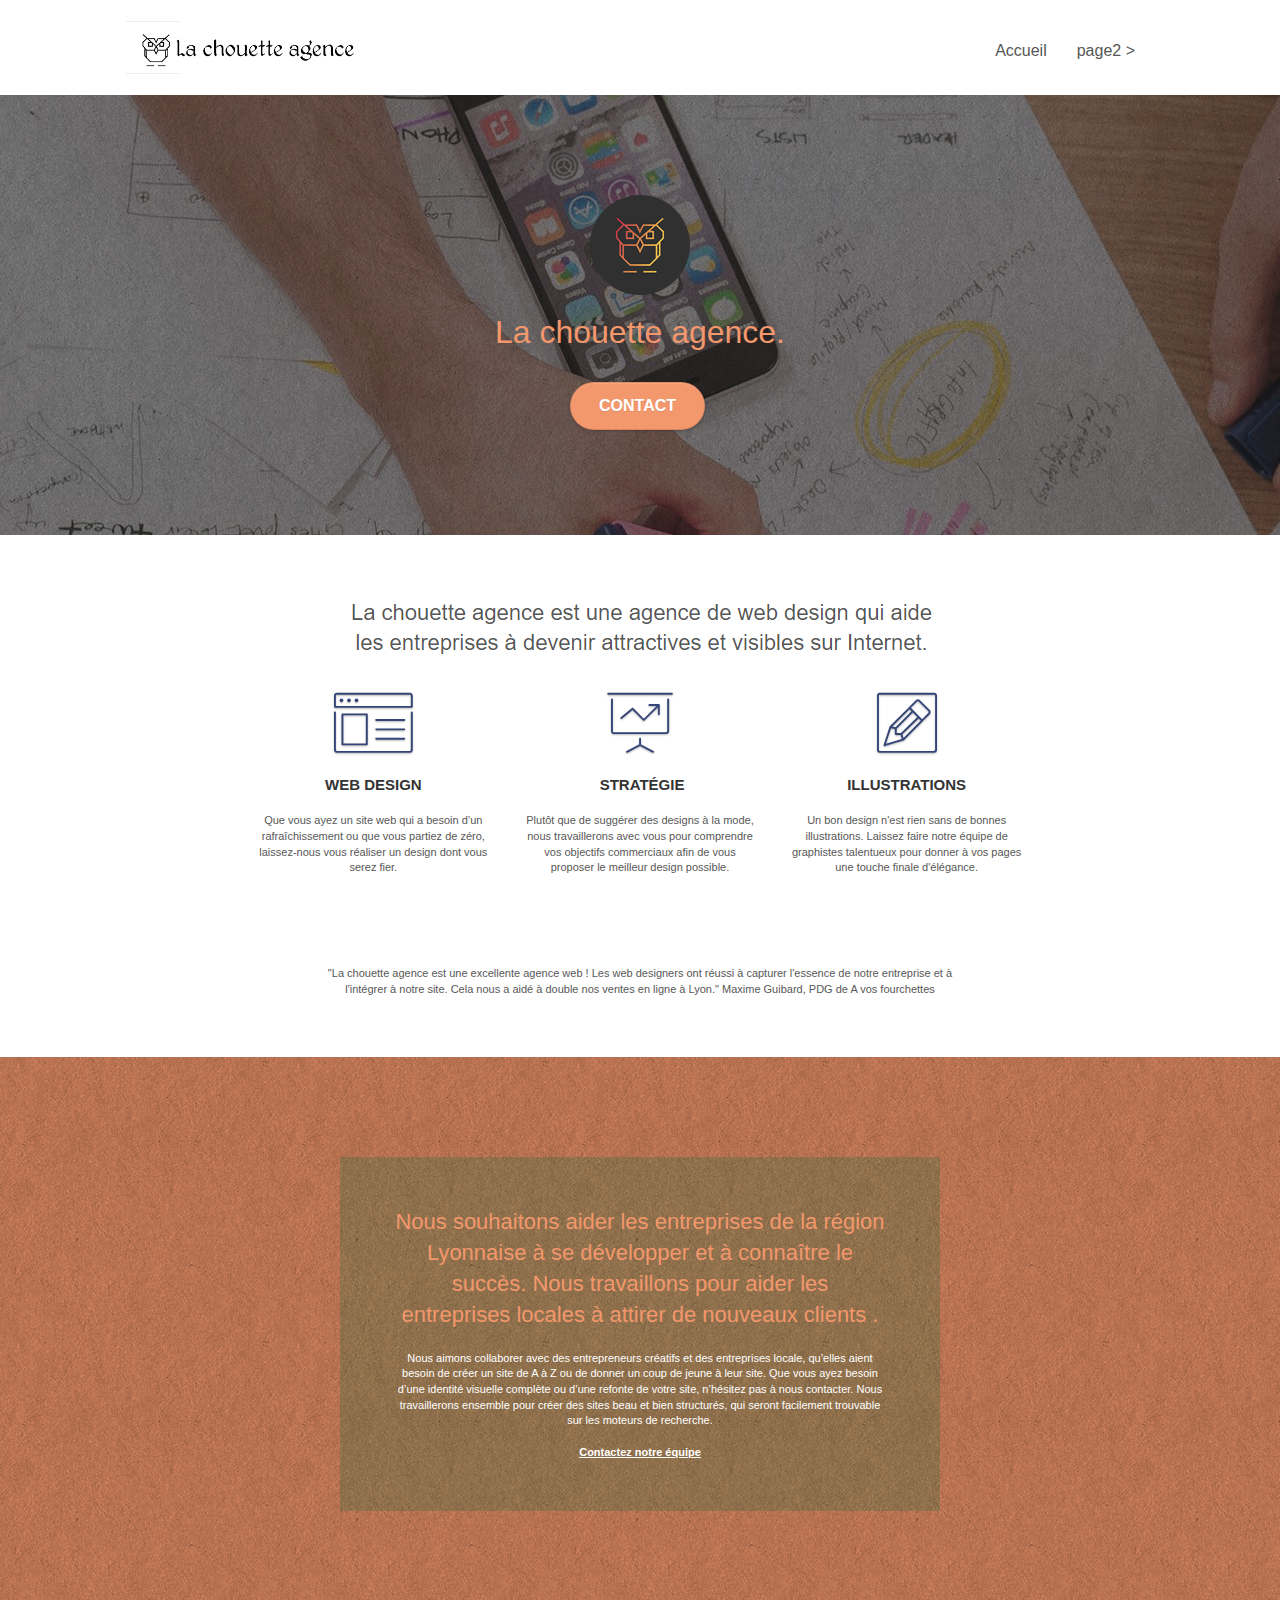
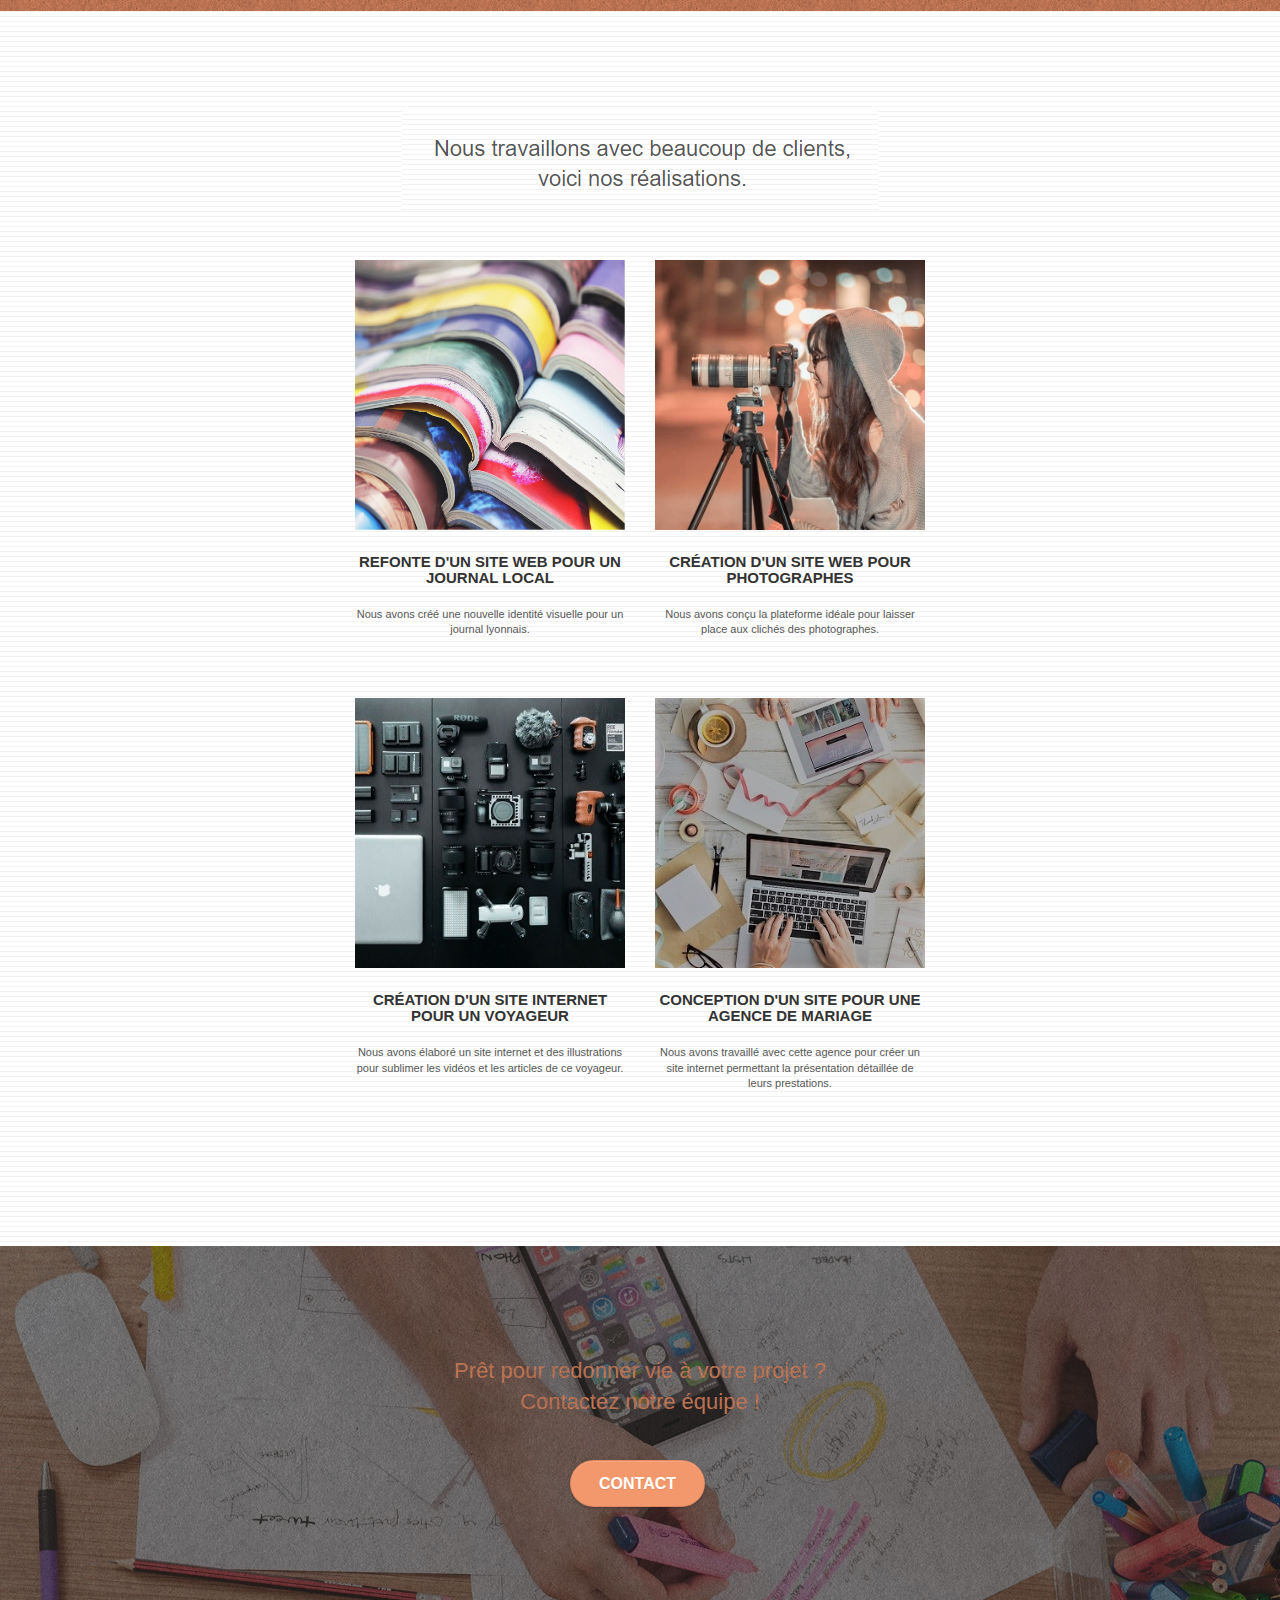
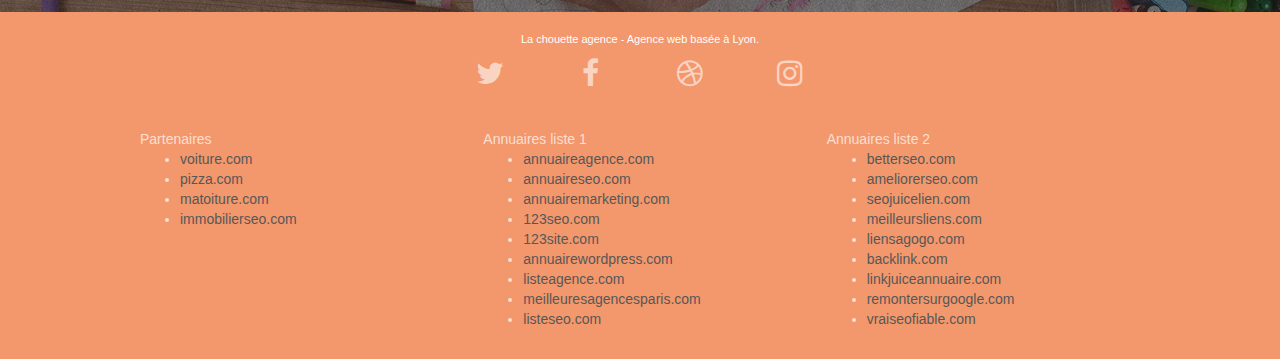
==== index.html @ af1b2f98 "remplacement image texte" ====
<!doctype html>
<html lang="fr">
<head>
    <meta charset="utf-8">
    <meta name="description" content="La chouette agence, agence web a Paris. Stratégie web, design de site web & illustrations.">
    <meta name="viewport" content="width=device-width, initial-scale=1.0, viewport-fit=cover">
    <link rel="shortcut icon" type="image/png" href="favicon.jpg">
    
	<link rel="stylesheet" type="text/css" href="./css/bootstrap.css">
	<link rel="stylesheet" type="text/css" href="style.css">
	<link rel="stylesheet" type="text/css" href="./css/font-awesome.css">
	<link rel="stylesheet" type="text/css" href="./css/et-line.css">
	
    
	<script src="./js/jquery-2.1.0.js"></script>
	<script src="./js/bootstrap.js"></script>
	<script src="./js/blocs.js"></script>
	<script src="./js/jquery.touchSwipe.js" defer></script>
	<script src="./js/gmaps.js"></script>

    <title>La chouette agence - Agence web design</title>

    
<!-- Analytics -->
 
<!-- Analytics END -->
    
</head>
<body>
<!-- Principal conteneur -->
<div class="page-container">
    
<!-- bloc-0 -->
<div class="bloc bgc-white l-bloc " id="bloc-0">
	<div class="container bloc-sm">

		<nav class="navbar row">
			<div class="navbar-header">
				<div class="keywords" style="color:#cccccc;font-size:1px;">Agence web à paris, stratégie web, web design, illustrations, design de site web, site web, web, internet, site internet, site</div>
				<a class="navbar-brand" href="index.html"><img src="img/la-chouette-agence.png" alt="paris web design logo agence web meilleure agence" height="40" /></a>
				<div class="keywords" style="color:#cccccc;font-size:1px;">Agence web à paris, stratégie web, web design, illustrations, design de site web, site web, web, internet, site internet, site</div>
				<button id="nav-toggle" type="button" class="ui-navbar-toggle navbar-toggle" data-toggle="collapse" data-target=".navbar-1">
					<span class="sr-only">Toggle navigation</span><span class="icon-bar"></span><span class="icon-bar"></span><span class="icon-bar"></span>
				</button>
			</div>
			<div class="collapse navbar-collapse navbar-1 special-dropdown-nav">
				<ul class="site-navigation nav navbar-nav">
					<li>
						<a href="index.html">Accueil</a>
					</li>
					<li>
					</li>
					<li>
						<a href="page2.html">page2 &gt;</a>
					</li>
				</ul>
			</div>
		</nav>
	</div>
</div>
<!-- bloc-0 END -->

<!-- bloc-1-presentation -->
<div class="bloc bgc-dark-slate-blue bg-banniere d-bloc bg-t-edge bloc-bg-texture texture-paper b-parallax" id="bloc-1-hero">
	<div class="container bloc-lg">
		<div class="row tight-width-whitespace">
			<div class="col-sm-12">
				<img src="img/logo.png" class="center-block image-resize-mode" width="100" alt="La chouette agence, agence web paris, création logo paris" />
				<h1 class="text-center hero-bloc-text tc-white ">
					La chouette agence.
				</h1>
				<div class="text-center">
					<a href="page2.html" class="btn btn-lg btn-clean btn-rd cta-hero btn-atomic-tangerine" id="cta-hero">Contact</a>
				</div>
			</div>
		</div>
	</div>
</div>
<!-- bloc-1-presentation END -->

<!-- bloc-2-services -->
<div class="bloc bgc-white l-bloc" id="bloc-2-services">
	<div class="container bloc-md">
		<div class="row">
			<div class="col-sm-12 text-center">
				<img alt="agence web, agence web paris, web design paris, stratégie web" src="img/title.png" />
			</div>
		</div>
		<div class="row voffset-lg med-width-whitespace">
			<div class="col-sm-4">
				<div class="text-center">
					<span class="et-icon-browser sm-shadow icon-dark-slate-blue icons icon-lg"></span>
				</div>
				<h3 class="mg-md text-center">
					Web design
				</h3>
				<p class="text-center ">
					Que vous ayez un site web qui a besoin d&rsquo;un rafraîchissement ou que vous partiez de zéro, laissez-nous vous réaliser un design dont vous serez fier.
				</p>
			</div>
			<div class="col-sm-4">
				<div class="text-center">
					<span class="et-icon-presentation sm-shadow icon-dark-slate-blue icons icon-lg"></span>
				</div>
				<h3 class="mg-md text-center">
					&nbsp;Stratégie
				</h3>
				<p class="text-center ">
					Plutôt que de suggérer des designs à la mode, nous travaillerons avec vous pour comprendre vos objectifs commerciaux afin de vous proposer le meilleur design possible.<br>
				</p>
			</div>
			<div class="col-sm-4">
				<div class="text-center">
					<span class="et-icon-edit sm-shadow icon-dark-slate-blue icons icon-lg"></span>
				</div>
				<h3 class="mg-md text-center">
					Illustrations
				</h3>
				<p class="text-center ">
					Un bon design n'est rien sans de bonnes illustrations. Laissez faire notre équipe de graphistes talentueux pour donner à vos pages une touche finale d'élégance.
				</p>
			</div>
		</div>
		<div class="row voffset-lg voffset">
			<div class="col-xs-12 col-md-8 col-md-offset-2 text-center">
				<p>
					"La chouette agence est une excellente agence web ! Les
					web designers ont réussi à capturer l'essence de notre 
					entreprise et à l'intégrer à notre site. Cela nous a aidé à 
					double nos ventes en ligne à Lyon."
					Maxime Guibard, PDG de A vos fourchettes
				</p>
			</div>
		</div>
	</div>
</div>
<!-- bloc-2-services END -->

<!-- bloc-3-what-i-do -->
<div class="bloc tc-white bgc-atomic-tangerine bg-presentation d-bloc bloc-bg-texture texture-paper b-parallax" id="bloc-3-what-i-do">
	<div class="container bloc-lg">
		<div class="row tight-width-whitespace black-background">
			<div class="col-sm-12">
				<h2 class="mg-md text-center tc-white">
					Nous souhaitons aider les entreprises de la région Lyonnaise à se développer et à connaître le succès. Nous travaillons pour aider les entreprises locales à attirer de nouveaux clients .<br>
				</h2>
				<p class="text-center white">
					Nous aimons collaborer avec des entrepreneurs créatifs et des entreprises locale, qu’elles aient besoin de créer un site de A à Z ou de donner un coup de jeune à leur site. Que vous ayez besoin d’une identité visuelle complète ou d’une refonte de votre site, n’hésitez pas à nous contacter. Nous travaillerons ensemble pour créer des sites beau et bien structurés, qui seront facilement trouvable sur les moteurs de recherche. <br><br><a class="ltc-white bold-link" href="page2.html">Contactez notre équipe</a><br>
				</p>
			</div>
		</div>
	</div>
</div>
<!-- bloc-3-what-i-do END -->

<!-- bloc-4-portfolio -->
<div class="bloc bgc-white bg-lines-h2-bg bg-repeat l-bloc" id="bloc-4-portfolio">
	<div class="container bloc-lg">
		<div class="row">
			<div class="col-sm-12 text-center">
				<img alt="agence web, agence web paris, web design paris, stratégie web" src="img/title2.png" />
			</div>
		</div>
		<div class="row tight-width-whitespace portfolio-row">
			<div class="col-sm-6">
				<a href="#" data-lightbox="img/1.jpg" data-gallery-id="gallery-1" data-caption="Refonte d'un site web pour un journal local" data-frame="snapshot-lb"><img src="img/1.jpg" alt="paris web design logo agence web meilleure agence et refonte site web journal" class="img-responsive portfolio-thumb" /></a>
				<h3 class="mg-md text-center">
					Refonte d'un site web pour un journal local
				</h3>
				<p class="text-center">
					Nous avons créé une nouvelle identité visuelle pour un journal lyonnais.
				</p>
			</div>
			<div class="col-sm-6">
				<a href="#" data-lightbox="img/2.jpg" data-gallery-id="gallery-1" data-caption="Création d'un site web pour photographes" data-frame="snapshot-lb"><img src="img/2.jpg" class="img-responsive portfolio-thumb" alt="paris web design logo agence web meilleure agence, Création d'un site web pour photographes" /></a>
				<h3 class="mg-md text-center">
					Création d'un site web pour photographes
				</h3>
				<p class="text-center">
					Nous avons conçu la plateforme idéale pour laisser place aux clichés des photographes.
				</p>
			</div>
		</div>
		<div class="row tight-width-whitespace portfolio-row">
			<div class="col-sm-6">
				<a href="#" data-lightbox="img/3.jpg" data-gallery-id="gallery-1" data-caption="Création d'un site internet pour un voyageur" data-frame="snapshot-lb"><img src="img/3.jpg" class="img-responsive portfolio-thumb" alt="paris web design logo agence web meilleure agence, Création d'un site web pour voyageur"/></a>
				<h3 class="mg-md text-center">
					Création d'un site internet pour un voyageur
				</h3>
				<p class="text-center">
					Nous avons élaboré un site internet et des illustrations pour sublimer les vidéos et les articles de ce voyageur.
				</p>
			</div>
			<div class="col-sm-6">
				<a href="#" data-lightbox="img/4.jpg" data-gallery-id="gallery-1" data-caption="Conception d'un site pour une agence de mariage" data-frame="snapshot-lb"><img src="img/4.jpg" class="img-responsive portfolio-thumb" alt="paris web design logo agence web meilleure agence, Création d'un site web pour agence de mariage" /></a>
				<h3 class="mg-md text-center">
					Conception d'un site pour une agence de mariage
				</h3>
				<p class="text-center">
					Nous avons travaillé avec cette agence pour créer un site internet permettant la présentation détaillée de leurs prestations.
				</p>
			</div>
		</div>
	</div>
</div>
<!-- bloc-4-portfolio END -->

<!-- bloc-5-cta -->
<div class="bloc bgc-dark-slate-blue bg-banniere d-bloc bloc-bg-texture texture-paper" id="bloc-5-cta">
	<div class="container bloc-lg">
		<div class="row">
			<h2 class="mg-md text-center tc-white">
				Prêt pour redonner vie à votre projet ?<br>Contactez notre équipe !
			</h2>
			<div class="col-sm-12 text-center">
				<a href="page2.html" class="btn btn-atomic-tangerine btn-clean btn-rd btn-lg cta-hero">Contact</a>
			</div>
		</div>
	</div>
</div>
<!-- bloc-5-cta END -->

<!-- Footer - bloc-8 -->
<div class="bloc bgc-atomic-tangerine d-bloc" id="bloc-8">
	<div class="container bloc-sm">
		<div class="row">
			<div class="col-sm-12">
				<p class="text-center white">
					La chouette agence - Agence web basée à Lyon.<br>
				</p>
				<div class="row row-no-gutters social">
					<div class="col-sm-3">
						<div class="text-center">
							<a class="social" href="index.html"><span class="fa fa-twitter icon-md"></span></a>
						</div>
					</div>
					<div class="col-sm-3">
						<div class="text-center">
							<a class="social" href="index.html"><span class="fa fa-facebook icon-md"></span></a>
						</div>
					</div>
					<div class="col-sm-3">
						<div class="text-center">
							<a class="social" href="index.html"><span class="fa fa-dribbble icon-md"></span></a>
						</div>
					</div>
					<div class="col-sm-3">
						<div class="text-center">
							<a class="social" href="index.html"><span class="fa fa-instagram icon-md"></span></a>
						</div>
					</div>
					<div class="keywords" style="color:#F3976C;">Agence web à paris, stratégie web, web design, illustrations, design de site web, site web, web, internet, site internet, site</div>
				</div>
				<div class="row">
					<div class="col-sm-4">
						Partenaires
							<ul>
								<li><a href="voiture.com">voiture.com</a></li>
								<li><a href="pizza.com">pizza.com</a></li>
								<li><a href="matoiture.com">matoiture.com</a></li>
								<li><a href="immobilierseo.com">immobilierseo.com</a></li>
							</ul>		
					</div>
					<div class="col-sm-4">
						Annuaires liste 1
						<ul>
							<li><a href="annuaireagence.com">annuaireagence.com</a></li>
							<li><a href="annuaireseo.com">annuaireseo.com</a></li>
							<li><a href="annuairemarketing.com">annuairemarketing.com</a></li>
							<li><a href="123seoture.com">123seo.com</a></li>
							<li><a href="123site.com">123site.com</a></li>
							<li><a href="annuairewordpress.com">annuairewordpress.com</a></li>
							<li><a href="listeagence.com">listeagence.com</a></li>
							<li><a href="meilleuresagencesparis.com">meilleuresagencesparis.com</a></li>
							<li><a href="listeseo.com">listeseo.com</a></li>
						</ul>
					</div>
					<div class="col-sm-4">
						Annuaires liste 2
						<ul>
							<li><a href="betterseo.com">betterseo.com</a></li>
							<li><a href="ameliorerseo.com">ameliorerseo.com</a></li>
							<li><a href="seojuicelien.com">seojuicelien.com</a></li>
							<li><a href="meilleursliens.com">meilleursliens.com</a></li>
							<li><a href="liensagogo.com">liensagogo.com</a></li>
							<li><a href="backlink.com">backlink.com</a></li>
							<li><a href="linkjuiceannuaire.com">linkjuiceannuaire.com</a></li>
							<li><a href="remontersurgoogle.com">remontersurgoogle.com</a></li>
							<li><a href="vraiseofiable.com">vraiseofiable.com</a></li>
						</ul>
					</div>
				</div>
			</div>
		</div>
	</div>
</div>
<!-- Footer - bloc-8 END -->

</div>
<!-- Principal conteneur END -->
    

</body>
</html>
---- style.css ----
body {
    margin: 0;
    padding: 0;
    background: #FFF;
    overflow-x: hidden;
    -webkit-font-smoothing: antialiased;
    -moz-osx-font-smoothing: grayscale;
}

a,
button {
    transition: all .3s ease-in-out;
    outline: none!important;
}

a:hover {
    text-decoration: none;
    cursor: pointer;
}

#page-loading-blocs-notifaction {
    position: fixed;
    top: 0;
    bottom: 0;
    width: 100%;
    z-index: 100000;
    background: #FFFFFF url("img/pageload-spinner.gif") no-repeat center center;
}

.bloc {
    width: 100%;
    clear: both;
    background: 50% 50% no-repeat;
    padding: 0 50px;
    -webkit-background-size: cover;
    -moz-background-size: cover;
    -o-background-size: cover;
    background-size: cover;
    position: relative;
}

.bloc .container {
    padding-left: 0;
    padding-right: 0;
}

.bloc-lg {
    padding: 100px 50px;
}

.bloc-md {
    padding: 50px;
}

.bloc-sm {
    padding: 20px 50px;
}

.bg-center,
.bg-l-edge,
.bg-r-edge,
.bg-t-edge,
.bg-b-edge,
.bg-tl-edge,
.bg-bl-edge,
.bg-tr-edge,
.bg-br-edge,
.bg-repeat {
    -webkit-background-size: auto!important;
    -moz-background-size: auto!important;
    -o-background-size: auto!important;
    background-size: auto!important;
}

.bg-repeat {
    background: repeat;
}

.bg-t-edge {
    background: top no-repeat;
}

.bloc-bg-texture::before {
    content: "";
    background-size: 2px 2px;
    position: absolute;
    top: 0;
    bottom: 0;
    left: 0;
    right: 0;
}

.texture-paper::before {
    background: url("img/texture-paper.png");
    background-size: 280px 280px;
}

.b-parallax {
    background-attachment: fixed;
}

.d-bloc {
    color: rgba(255, 255, 255, .7);
}

.d-bloc button:hover {
    color: rgba(255, 255, 255, .9);
}

.d-bloc .icon-round,
.d-bloc .icon-square,
.d-bloc .icon-rounded,
.d-bloc .icon-semi-rounded-a,
.d-bloc .icon-semi-rounded-b {
    border-color: rgba(255, 255, 255, .9);
}

.d-bloc .divider-h span {
    border-color: rgba(255, 255, 255, .2);
}

.d-bloc .a-btn,
.d-bloc .navbar a,
.d-bloc .navbar-brand,
.d-bloc a .icon-sm,
.d-bloc a .icon-md,
.d-bloc a .icon-lg,
.d-bloc a .icon-xl,
.d-bloc h1 a,
.d-bloc h2 a,
.d-bloc h3 a,
.d-bloc h4 a,
.d-bloc h5 a,
.d-bloc h6 a,
.d-bloc p a {
    color: rgba(255, 255, 255, .6);
}

.d-bloc .a-btn:hover,
.d-bloc .navbar a:hover,
.d-bloc .navbar-brand:hover,
.d-bloc a:hover .icon-sm,
.d-bloc a:hover .icon-md,
.d-bloc a:hover .icon-lg,
.d-bloc a:hover .icon-xl,
.d-bloc h1 a:hover,
.d-bloc h2 a:hover,
.d-bloc h3 a:hover,
.d-bloc h4 a:hover,
.d-bloc h5 a:hover,
.d-bloc h6 a:hover,
.d-bloc p a:hover {
    color: rgba(255, 255, 255, 1);
}

.d-bloc .navbar-toggle .icon-bar {
    background: rgba(255, 255, 255, 1);
}

.d-bloc .btn-wire,
.d-bloc .btn-wire:hover {
    color: rgba(255, 255, 255, 1);
    border-color: rgba(255, 255, 255, 1);
}

.d-bloc .panel {
    color: rgba(0, 0, 0, .5);
}

.d-bloc .panel button:hover {
    color: rgba(0, 0, 0, .7);
}

.d-bloc .panel icon {
    border-color: rgba(0, 0, 0, .7);
}

.d-bloc .panel .divider-h span {
    border-color: rgba(0, 0, 0, .1);
}

.d-bloc .panel .a-btn {
    color: rgba(0, 0, 0, .6);
}

.d-bloc .panel .a-btn:hover {
    color: rgba(0, 0, 0, 1);
}

.d-bloc .panel .btn-wire,
.d-bloc .panel .btn-wire:hover {
    color: rgba(0, 0, 0, .7);
    border-color: rgba(0, 0, 0, .3);
}

.d-bloc .panel,
.l-bloc {
    color: rgba(0, 0, 0, .5);
}

.d-bloc .panel button:hover,
.l-bloc button:hover {
    color: rgba(0, 0, 0, .7);
}

.l-bloc .icon-round,
.l-bloc .icon-square,
.l-bloc .icon-rounded,
.l-bloc .icon-semi-rounded-a,
.l-bloc .icon-semi-rounded-b {
    border-color: rgba(0, 0, 0, .7);
}

.d-bloc .panel .divider-h span,
.l-bloc .divider-h span {
    border-color: rgba(0, 0, 0, .1);
}

.d-bloc .panel .a-btn,
.l-bloc .a-btn,
.l-bloc .navbar a,
.l-bloc .navbar-brand,
.l-bloc a .icon-sm,
.l-bloc a .icon-md,
.l-bloc a .icon-lg,
.l-bloc a .icon-xl,
.l-bloc h1 a,
.l-bloc h2 a,
.l-bloc h3 a,
.l-bloc h4 a,
.l-bloc h5 a,
.l-bloc h6 a,
.l-bloc p a {
    color: rgba(0, 0, 0, .6);
}

.d-bloc .panel .a-btn:hover,
.l-bloc .a-btn:hover,
.l-bloc .navbar a:hover,
.l-bloc .navbar-brand:hover,
.l-bloc a:hover .icon-sm,
.l-bloc a:hover .icon-md,
.l-bloc a:hover .icon-lg,
.l-bloc a:hover .icon-xl,
.l-bloc h1 a:hover,
.l-bloc h2 a:hover,
.l-bloc h3 a:hover,
.l-bloc h4 a:hover,
.l-bloc h5 a:hover,
.l-bloc h6 a:hover,
.l-bloc p a:hover {
    color: rgba(0, 0, 0, 1);
}

.l-bloc .navbar-toggle .icon-bar {
    color: rgba(0, 0, 0, .6);
}

.d-bloc .panel .btn-wire,
.d-bloc .panel .btn-wire:hover,
.l-bloc .btn-wire,
.l-bloc .btn-wire:hover {
    color: rgba(0, 0, 0, .7);
    border-color: rgba(0, 0, 0, .3);
}

.voffset {
    margin-top: 30px;
}

.voffset-lg {
    margin-top: 80px;
}

.row-no-gutters {
    margin-right: 0;
    margin-left: 0;
}

.row.row-no-gutters > [class^="col-"],
.row.row-no-gutters > [class*=" col-"] {
    padding-right: 0;
    padding-left: 0;
}

#bloc-1-hero h1 {
    font-size: 32px;
}

.navbar {
    margin-bottom: 0;
    z-index: 1;
}

.navbar-brand {
    height: auto;
    padding: 3px 15px;
    font-size: 25px;
    font-weight: normal;
    font-weight: 600;
    line-height: 44px;
}

.navbar-brand img {
    max-height: 200px;
    margin: 0 5px 0 0;
    display: inline;
}

.navbar-brand img[src$=svg] {
    min-width: 100px;
}

.nav-center .navbar-brand img {
    margin: 0;
}

.navbar .nav {
    padding-top: 2px;
    margin-right: -16px;
    float: right;
    z-index: 1;
}

.nav > li {
    float: left;
    margin-top: 4px;
    font-size: 16px;
}

.navbar-nav .open .dropdown-menu > li > a {
    text-align: inherit;
}

.nav > li a:hover,
.nav > li a:focus {
    background: transparent;
}

.navbar-toggle {
    margin: 10px 10px 0 0;
    border: 0px;
}

.navbar-toggle:hover {
    background: transparent!important;
}

.navbar-toggle .icon-bar {
    background-color: rgba(0, 0, 0, .5);
    width: 26px;
}

.nav-invert .navbar .nav {
    float: left;
}

.nav-invert .navbar-header,
.nav-invert .navbar-brand {
    float: right;
    position: relative;
    z-index: 2;
}

@media (min-width: 768px) {
    .site-navigation {
        position: absolute;
        top: 50%;
        right: 20px;
        transform: translate(0, -50%);
        -webkit-transform: translateY(-50%);
    }
    .nav > li .dropdown-menu a,
    .nav > li .dropdown-menu a:hover {
        color: #484848;
    }
    .nav-invert .site-navigation {
        left: 0;
        right: 0;
    }
    .nav-center {
        text-align: center;
    }
    .nav-center .navbar-header {
        width: 100%;
    }
    .nav-center .navbar-header,
    .nav-center .navbar-brand,
    .nav-center .nav > li {
        float: none;
        display: inline-block;
    }
    .nav-center .site-navigation {
        position: relative;
        width: 100%;
        right: 0;
        margin-right: 0px;
        margin-top: 20px;
    }
    .nav-center.mini-nav .navbar-toggle {
        float: none;
        margin: 10px auto 0;
    }
}

.nav > li > .dropdown a {
    background: none!important;
    display: block;
    padding: 14px 15px;
}

nav .caret {
    margin: 0 5px;
}

.dropdown-menu .dropdown-menu {
    top: -8px;
    left: 100%;
}

.dropdown-menu .dropmenu-flow-right {
    top: 100%;
    left: 0;
    margin-left: -1px;
    border-top-left-radius: 0;
    border-top-right-radius: 0;
}

.dropdown-menu .dropdown span {
    border: 4px solid black;
    border-top-color: transparent;
    border-right-color: transparent;
    border-bottom-color: transparent;
    margin: 6px -5px 0 0!important;
    float: right;
}

.mg-md {
    margin-top: 10px;
    margin-bottom: 20px;
}

.mg-lg {
    margin-top: 10px;
    margin-bottom: 40px;
}

.btn {
    margin: 0 5px 5px 0;
}

.btn.pull-right {
    margin: 0 0 5px 5px;
}

.btn-d,
.btn-d:hover,
.btn-d:focus {
    color: #FFF;
    background: rgba(0, 0, 0, .3);
}

button {
    outline: none!important;
}

.btn-rd {
    border-radius: 40px;
}

.btn-clean {
    border: 1px solid rgba(0, 0, 0, .08);
    border-bottom-color: rgba(0, 0, 0, .1);
    text-shadow: 0 1px 0 rgba(0, 0, 1, .1);
    box-shadow: 0 1px 3px rgba(0, 0, 1, .25), inset 0 1px 0 0 rgba(255, 255, 255, .15);
}

.icon-md {
    font-size: 30px!important;
}

.icon-lg {
    font-size: 60px!important;
}

.sm-shadow {
    text-shadow: 0 1px 2px rgba(0, 0, 0, .3);
}

.panel-sq,
.panel-sq .panel-heading,
.panel-sq .panel-footer {
    border-radius: 0;
}

.panel-rd {
    border-radius: 30px;
}

.panel-rd .panel-heading {
    border-radius: 29px 29px 0 0;
}

.panel-rd .panel-footer {
    border-radius: 0 0 29px 29px;
}

.form-control {
    border-color: rgba(0, 0, 0, .1);
    box-shadow: none;
}

.scrollToTop {
    width: 40px;
    height: 40px;
    position: fixed;
    bottom: 20px;
    right: 20px;
    opacity: 0;
    z-index: 500;
    transition: all .3s ease-in-out;
}

.scrollToTop span {
    margin-top: 6px;
}

.showScrollTop {
    font-size: 14px;
    opacity: 1;
}

a[data-lightbox] {
    position: relative;
    display: block;
    text-align: center;
}

a[data-lightbox]:hover::before {
    content: "+";
    font-family: "HelveticaNeue-Light", "Helvetica Neue Light", "Helvetica Neue", Helvetica, Arial;
    font-size: 32px;
    width: 50px;
    height: 50px;
    margin-left: -25px;
    border-radius: 50%;
    background: rgba(0, 0, 0, .6);
    color: #FFF;
    font-weight: 100;
    z-index: 1;
    position: absolute;
    top: 50%;
    transform: translateY(-50%);
    -webkit-transform: translateY(-50%);
}

a[data-lightbox]:hover img {
    opacity: 0.6;
    -webkit-animation-fill-mode: none;
    animation-fill-mode: none;
}

#lightbox-modal {
    display: flex;
    align-items: center;
}

#lightbox-modal .modal-dialog {
    width: 90%;
    max-width: 900px;
    margin: 0 auto 0;
}

#lightbox-modal .modal-dialog img {
    max-height: 90vh;
    margin: 0 auto;
}

.lightbox-caption {
    padding: 20px;
    color: #FFF;
    background: rgba(0, 0, 0, .5);
    position: absolute;
    left: 15px;
    right: 15px;
    bottom: 5px;
}

.close-lightbox {
    color: #FFF;
    font-size: 30px;
    position: absolute;
    top: 20px;
    right: 20px;
    z-index: 20;
    background: rgba(0, 0, 0, .5);
    border: none;
    line-height: 30px;
    padding: 0 9px 5px;
    opacity: 0.3;
}

.close-lightbox:hover,
.next-lightbox:hover,
.prev-lightbox:hover {
    opacity: 1.0;
    color: #FFF;
}

.next-lightbox,
.prev-lightbox {
    font-size: 20px;
    color: rgba(255, 255, 255, .9);
    background: rgba(0, 0, 0, .5);
    transition: all .2s ease-in-out;
    position: absolute;
    top: 45%;
    z-index: 1;
    opacity: 0.4;
}

.next-lightbox {
    padding: 6px 8px 1px 13px;
    right: 25px;
}

.prev-lightbox {
    padding: 6px 13px 1px 10px;
    left: 25px;
}

.snapshot-lb .modal-body {
    padding-bottom: 45px;
}

.snapshot-lb .lightbox-caption {
    padding: 0;
    color: rgba(0, 0, 0, .5);
    background: none;
}

h1,
h2,
h3,
h4,
h5,
h6,
p,
label,
.btn,
a {
    font-family: "helvetica";
    font-weight: 400;
    color: #575757!important;
}

.container {
    max-width: 1000px;
}

.hero-bloc-text {
    font-size: 38px;
}

.hero-bloc-text-sub {
    font-size: 36px;
}

.statement-bloc-text {
    line-height: 26px;
    font-style: italic;
    font-size: 20px;
    text-align: center;
    font-weight: lighter;
    max-width: 520px;
    margin: auto auto auto auto;
}

p {
    font-size: 11px;
}

.tight-width-whitespace {
    max-width: 600px;
    margin: auto auto auto auto;
}

.h1 {
    font-size: 20px;
    font-family: "Open Sans";
}

.cta-hero {
    margin-top: 22px;
    color: #FFFFFF!important;
    text-transform: uppercase;
    padding: 12px 28px 12px 28px;
    font-size: 16px;
    font-weight: 700;
}

.social {
    max-width: 400px;
    margin: auto auto auto auto;
}

h2 {
    font-size: 22px;
    line-height: 1.4em;
}

h3 {
    font-size: 15px;
    text-transform: uppercase;
    font-weight: 700;
    color: #333333!important;
}

.med-width-whitespace {
    max-width: 800px;
    margin: auto auto auto auto;
    box-shadow: 0px 0px 0px #000000;
}

h1 {
    color: #333333!important;
}

h4 {
    color: #333333!important;
}

.icons {
    margin-bottom: 14px;
    margin-top: 24px;
}

.white {
    color: #FFFFFF!important;
}

.portfolio-thumb {
    margin-bottom: 24px;
}

.portfolio-row {
    margin-bottom: 44px;
    margin-top: 50px;
}

.avatar {
    box-shadow: 0px 4px 9px rgba(0, 0, 0, 0.3);
}

.black-background {
    background-color: rgba(165, 147, 99, 0.7);
    padding: 40px 40px 40px 40px;
}

.bold-link {
    font-weight: 900;
    text-decoration: underline!important;
}

.bgc-white {
    background-color: #FFFFFF;
}

.bgc-dark-slate-blue {
    background-color: #364577;
}

.bgc-atomic-tangerine {
    background-color: #F3976C;
}

.tc-white {
    color: #F3976C!important;
}

.btn-atomic-tangerine {
    background: #F3976C;
    color: #FFFFFF!important;
}

.btn-atomic-tangerine:hover {
    background: #c27956!important;
    color: #FFFFFF!important;
}

.ltc-white {
    color: #FFFFFF!important;
}

.ltc-white:hover {
    color: #cccccc!important;
}

.ltc-atomic-tangerine {
    color: #F3976C!important;
}

.ltc-atomic-tangerine:hover {
    color: #c27956!important;
}

.icon-dark-slate-blue {
    color: #364577!important;
    border-color: #364577!important;
}

.bg-dots-bg {
    background-image: url("img/dots-bg.png");
}

.bg-lines-h2-bg {
    background-image: url("img/lines-h2-bg.png");
}

.bg-banniere {
    background-image: url("img/la-chouette-agence-banniere.jpg");
}

.bg-presentation {
    background-image: url("img/image-de-presentation.jpg");
}

@media (max-width: 1024px) {
    .bloc {
        padding-left: 20px;
        padding-right: 20px;
    }
    .bloc.full-width-bloc,
    .bloc-tile-2.full-width-bloc .container,
    .bloc-tile-3.full-width-bloc .container,
    .bloc-tile-4.full-width-bloc .container {
        padding-left: 0;
        padding-right: 0;
    }
}

@media (max-width: 992px) and (min-width: 768px) {
    .navbar .nav {
        max-width: 80%
    }
    .nav-center.navbar .nav {
        max-width: 100%
    }
}

@media only screen and (min-device-width: 768px) and (max-device-width: 1024px) and (orientation: landscape) {
    .b-parallax {
        background-attachment: scroll;
    }
}

@media only screen and (min-device-width: 1024px) and (max-device-width: 1366px) and (-webkit-min-device-pixel-ratio: 1.5) {
    .b-parallax {
        background-attachment: scroll;
    }
}

@media (max-width: 991px) {
    .container {
        width: 100%;
    }
    .b-parallax {
        background-attachment: scroll;
    }
    .page-container,
    #hero-bloc {
        overflow-x: hidden;
        position: relative;
    }
    .bloc {
        padding-left: constant(safe-area-inset-left);
        padding-right: constant(safe-area-inset-right);
    }
    .bloc-group,
    .bloc-group .bloc {
        display: block;
        width: 100%;
    }
    .bloc-fill-screen .fill-bloc-top-edge,
    .bloc-fill-screen .fill-bloc-bottom-edge {
        padding: 0 20px;
        padding-left: constant(safe-area-inset-left);
        padding-right: constant(safe-area-inset-right);
    }
}

@media (max-width: 767px) {
    .page-container {
        overflow-x: hidden;
        position: relative;
    }
    h1,
    h2,
    h3,
    h4,
    h5,
    h6,
    p,
    #disqus_thread {
        padding-left: 10px!important;
        padding-right: 10px!important;
    }
    .b-parallax {
        background-attachment: scroll;
    }
    .navbar .nav {
        padding-top: 0;
        border-top: 1px solid rgba(0, 0, 0, .2);
        float: none!important;
    }
    .navbar.row {
        margin-left: 0;
        margin-right: 0;
    }
    .site-navigation {
        position: inherit;
        transform: none;
        -webkit-transform: none;
        -ms-transform: none;
    }
    .nav > li {
        margin-top: 0;
        border-bottom: 1px solid rgba(0, 0, 0, .1);
        background: rgba(0, 0, 0, .05);
        text-align: left;
        padding-left: 15px;
        width: 100%;
    }
    .nav > li:hover {
        background: rgba(0, 0, 0, .08);
    }
    .dropdown .dropdown a .caret {
        float: none;
        margin: 5px 0 0 10px!important;
        border: 4px solid black;
        border-bottom-color: transparent;
        border-right-color: transparent;
        border-left-color: transparent;
    }
    #hero-bloc .navbar .nav {
        background: rgba(0, 0, 0, .8);
    }
    #hero-bloc .navbar .nav a {
        color: rgba(255, 255, 255, .6);
    }
    .hero {
        padding: 50px 0;
    }
    .hero-nav {
        left: -1px;
        right: -1px;
    }
    .navbar-collapse {
        padding: 0;
        overflow-x: hidden;
        -webkit-box-shadow: none;
        box-shadow: none;
    }
    .navbar-brand img {
        max-height: 40px;
        width: auto;
    }
    .nav-invert .navbar-header {
        float: none;
        width: 100%;
    }
    .nav-invert .navbar-toggle {
        float: left;
        margin-left: 10px;
    }
    .bloc {
        padding-left: 0;
        padding-right: 0;
    }
    .bloc-xxl,
    .bloc-xl,
    .bloc-lg {
        padding: 40px 0;
    }
    .bloc-sm,
    .bloc-md {
        padding-left: 0;
        padding-right: 0;
    }
    .bloc-tile-2 .container,
    .bloc-tile-3 .container,
    .bloc-tile-4 .container,
    .bloc-fill-screen .fill-bloc-top-edge,
    .bloc-fill-screen .fill-bloc-bottom-edge {
        padding-left: 0;
        padding-right: 0;
    }
    .a-block {
        padding: 0 10px;
    }
    .btn-dwn {
        display: none;
    }
    .voffset {
        margin-top: 5px;
    }
    .voffset-md {
        margin-top: 20px;
    }
    .voffset-lg {
        margin-top: 30px;
    }
    form {
        padding: 5px;
    }
    .close-lightbox {
        display: inline-block;
    }
    .blocsapp-device-iphone5 {
        background-size: 216px 425px;
        padding-top: 60px;
        width: 216px;
        height: 425px;
    }
    .blocsapp-device-iphone5 img {
        width: 180px;
        height: 320px;
    }
}

@media (max-width: 400px) {
    .bloc {
        padding-left: 0;
        padding-right: 0;
    }
}

@media (max-width: 767px) {
    .bloc-mob-center-text {
        text-align: center;
    }
}
---- css/et-line.css ----
@font-face {
    font-family: et-line;
    src: url(../fonts/et-line.eot);
    src: url(../fonts/et-line.eot?#iefix) format('embedded-opentype'), url(../fonts/et-line.woff) format('woff'), url(../fonts/et-line.ttf) format('truetype'), url(../fonts/et-line.svg#et-line) format('svg');
    font-weight: 400;
    font-style: normal
}

.et-icon-adjustments,
.et-icon-alarmclock,
.et-icon-anchor,
.et-icon-aperture,
.et-icon-attachment,
.et-icon-bargraph,
.et-icon-basket,
.et-icon-beaker,
.et-icon-bike,
.et-icon-book-open,
.et-icon-briefcase,
.et-icon-browser,
.et-icon-calendar,
.et-icon-camera,
.et-icon-caution,
.et-icon-chat,
.et-icon-circle-compass,
.et-icon-clipboard,
.et-icon-clock,
.et-icon-cloud,
.et-icon-compass,
.et-icon-desktop,
.et-icon-dial,
.et-icon-document,
.et-icon-documents,
.et-icon-download,
.et-icon-dribbble,
.et-icon-edit,
.et-icon-envelope,
.et-icon-expand,
.et-icon-facebook,
.et-icon-flag,
.et-icon-focus,
.et-icon-gears,
.et-icon-genius,
.et-icon-gift,
.et-icon-global,
.et-icon-globe,
.et-icon-googleplus,
.et-icon-grid,
.et-icon-happy,
.et-icon-hazardous,
.et-icon-heart,
.et-icon-hotairballoon,
.et-icon-hourglass,
.et-icon-key,
.et-icon-laptop,
.et-icon-layers,
.et-icon-lifesaver,
.et-icon-lightbulb,
.et-icon-linegraph,
.et-icon-linkedin,
.et-icon-lock,
.et-icon-magnifying-glass,
.et-icon-map,
.et-icon-map-pin,
.et-icon-megaphone,
.et-icon-mic,
.et-icon-mobile,
.et-icon-newspaper,
.et-icon-notebook,
.et-icon-paintbrush,
.et-icon-paperclip,
.et-icon-pencil,
.et-icon-phone,
.et-icon-picture,
.et-icon-pictures,
.et-icon-piechart,
.et-icon-presentation,
.et-icon-pricetags,
.et-icon-printer,
.et-icon-profile-female,
.et-icon-profile-male,
.et-icon-puzzle,
.et-icon-quote,
.et-icon-recycle,
.et-icon-refresh,
.et-icon-ribbon,
.et-icon-rss,
.et-icon-sad,
.et-icon-scissors,
.et-icon-scope,
.et-icon-search,
.et-icon-shield,
.et-icon-speedometer,
.et-icon-strategy,
.et-icon-streetsign,
.et-icon-tablet,
.et-icon-target,
.et-icon-telescope,
.et-icon-toolbox,
.et-icon-tools,
.et-icon-tools-2,
.et-icon-trophy,
.et-icon-tumblr,
.et-icon-twitter,
.et-icon-upload,
.et-icon-video,
.et-icon-wallet,
.et-icon-wine {
    font-family: et-line;
    speak: none;
    font-style: normal;
    font-weight: 400;
    font-variant: normal;
    text-transform: none;
    line-height: 1;
    -webkit-font-smoothing: antialiased;
    -moz-osx-font-smoothing: grayscale;
    display: inline-block
}

.et-icon-mobile:before {
    content: "\e000"
}

.et-icon-laptop:before {
    content: "\e001"
}

.et-icon-desktop:before {
    content: "\e002"
}

.et-icon-tablet:before {
    content: "\e003"
}

.et-icon-phone:before {
    content: "\e004"
}

.et-icon-document:before {
    content: "\e005"
}

.et-icon-documents:before {
    content: "\e006"
}

.et-icon-search:before {
    content: "\e007"
}

.et-icon-clipboard:before {
    content: "\e008"
}

.et-icon-newspaper:before {
    content: "\e009"
}

.et-icon-notebook:before {
    content: "\e00a"
}

.et-icon-book-open:before {
    content: "\e00b"
}

.et-icon-browser:before {
    content: "\e00c"
}

.et-icon-calendar:before {
    content: "\e00d"
}

.et-icon-presentation:before {
    content: "\e00e"
}

.et-icon-picture:before {
    content: "\e00f"
}

.et-icon-pictures:before {
    content: "\e010"
}

.et-icon-video:before {
    content: "\e011"
}

.et-icon-camera:before {
    content: "\e012"
}

.et-icon-printer:before {
    content: "\e013"
}

.et-icon-toolbox:before {
    content: "\e014"
}

.et-icon-briefcase:before {
    content: "\e015"
}

.et-icon-wallet:before {
    content: "\e016"
}

.et-icon-gift:before {
    content: "\e017"
}

.et-icon-bargraph:before {
    content: "\e018"
}

.et-icon-grid:before {
    content: "\e019"
}

.et-icon-expand:before {
    content: "\e01a"
}

.et-icon-focus:before {
    content: "\e01b"
}

.et-icon-edit:before {
    content: "\e01c"
}

.et-icon-adjustments:before {
    content: "\e01d"
}

.et-icon-ribbon:before {
    content: "\e01e"
}

.et-icon-hourglass:before {
    content: "\e01f"
}

.et-icon-lock:before {
    content: "\e020"
}

.et-icon-megaphone:before {
    content: "\e021"
}

.et-icon-shield:before {
    content: "\e022"
}

.et-icon-trophy:before {
    content: "\e023"
}

.et-icon-flag:before {
    content: "\e024"
}

.et-icon-map:before {
    content: "\e025"
}

.et-icon-puzzle:before {
    content: "\e026"
}

.et-icon-basket:before {
    content: "\e027"
}

.et-icon-envelope:before {
    content: "\e028"
}

.et-icon-streetsign:before {
    content: "\e029"
}

.et-icon-telescope:before {
    content: "\e02a"
}

.et-icon-gears:before {
    content: "\e02b"
}

.et-icon-key:before {
    content: "\e02c"
}

.et-icon-paperclip:before {
    content: "\e02d"
}

.et-icon-attachment:before {
    content: "\e02e"
}

.et-icon-pricetags:before {
    content: "\e02f"
}

.et-icon-lightbulb:before {
    content: "\e030"
}

.et-icon-layers:before {
    content: "\e031"
}

.et-icon-pencil:before {
    content: "\e032"
}

.et-icon-tools:before {
    content: "\e033"
}

.et-icon-tools-2:before {
    content: "\e034"
}

.et-icon-scissors:before {
    content: "\e035"
}

.et-icon-paintbrush:before {
    content: "\e036"
}

.et-icon-magnifying-glass:before {
    content: "\e037"
}

.et-icon-circle-compass:before {
    content: "\e038"
}

.et-icon-linegraph:before {
    content: "\e039"
}

.et-icon-mic:before {
    content: "\e03a"
}

.et-icon-strategy:before {
    content: "\e03b"
}

.et-icon-beaker:before {
    content: "\e03c"
}

.et-icon-caution:before {
    content: "\e03d"
}

.et-icon-recycle:before {
    content: "\e03e"
}

.et-icon-anchor:before {
    content: "\e03f"
}

.et-icon-profile-male:before {
    content: "\e040"
}

.et-icon-profile-female:before {
    content: "\e041"
}

.et-icon-bike:before {
    content: "\e042"
}

.et-icon-wine:before {
    content: "\e043"
}

.et-icon-hotairballoon:before {
    content: "\e044"
}

.et-icon-globe:before {
    content: "\e045"
}

.et-icon-genius:before {
    content: "\e046"
}

.et-icon-map-pin:before {
    content: "\e047"
}

.et-icon-dial:before {
    content: "\e048"
}

.et-icon-chat:before {
    content: "\e049"
}

.et-icon-heart:before {
    content: "\e04a"
}

.et-icon-cloud:before {
    content: "\e04b"
}

.et-icon-upload:before {
    content: "\e04c"
}

.et-icon-download:before {
    content: "\e04d"
}

.et-icon-target:before {
    content: "\e04e"
}

.et-icon-hazardous:before {
    content: "\e04f"
}

.et-icon-piechart:before {
    content: "\e050"
}

.et-icon-speedometer:before {
    content: "\e051"
}

.et-icon-global:before {
    content: "\e052"
}

.et-icon-compass:before {
    content: "\e053"
}

.et-icon-lifesaver:before {
    content: "\e054"
}

.et-icon-clock:before {
    content: "\e055"
}

.et-icon-aperture:before {
    content: "\e056"
}

.et-icon-quote:before {
    content: "\e057"
}

.et-icon-scope:before {
    content: "\e058"
}

.et-icon-alarmclock:before {
    content: "\e059"
}

.et-icon-refresh:before {
    content: "\e05a"
}

.et-icon-happy:before {
    content: "\e05b"
}

.et-icon-sad:before {
    content: "\e05c"
}

.et-icon-facebook:before {
    content: "\e05d"
}

.et-icon-twitter:before {
    content: "\e05e"
}

.et-icon-googleplus:before {
    content: "\e05f"
}

.et-icon-rss:before {
    content: "\e060"
}

.et-icon-tumblr:before {
    content: "\e061"
}

.et-icon-linkedin:before {
    content: "\e062"
}

.et-icon-dribbble:before {
    content: "\e063"
}
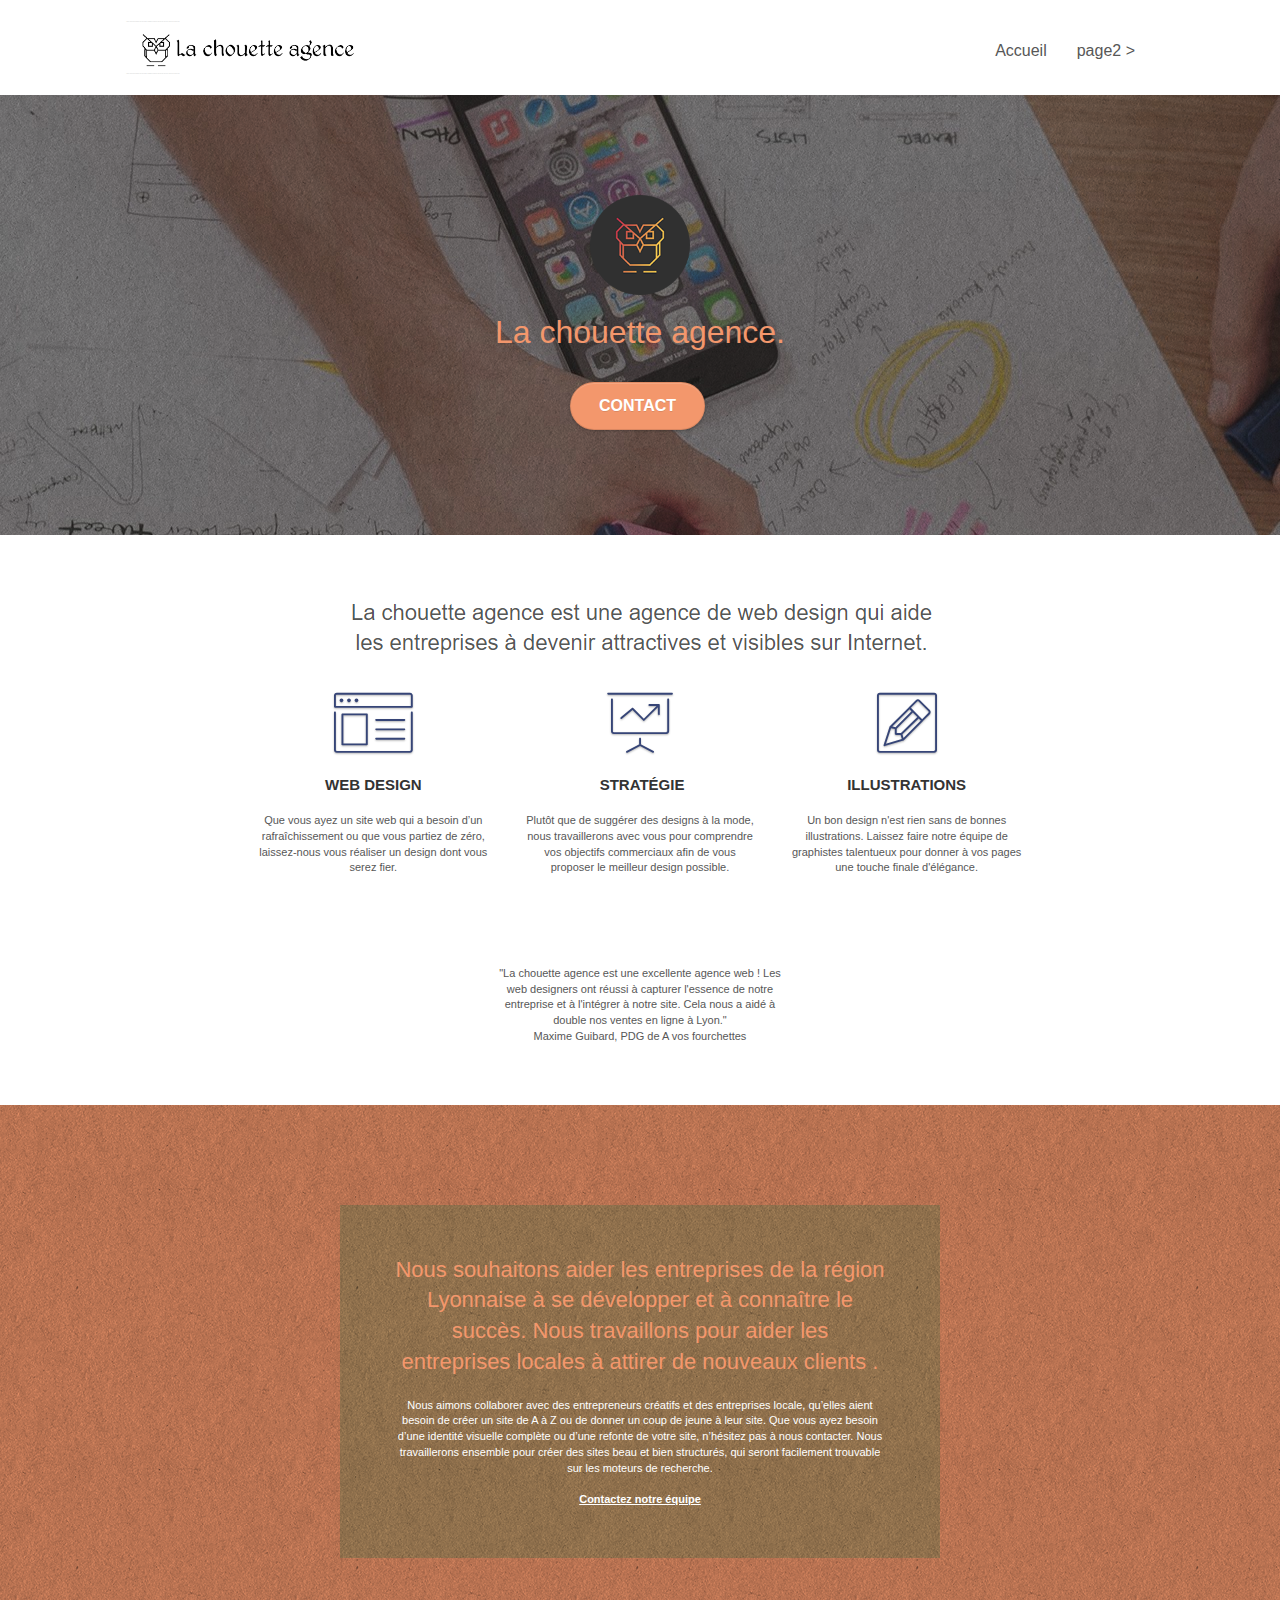
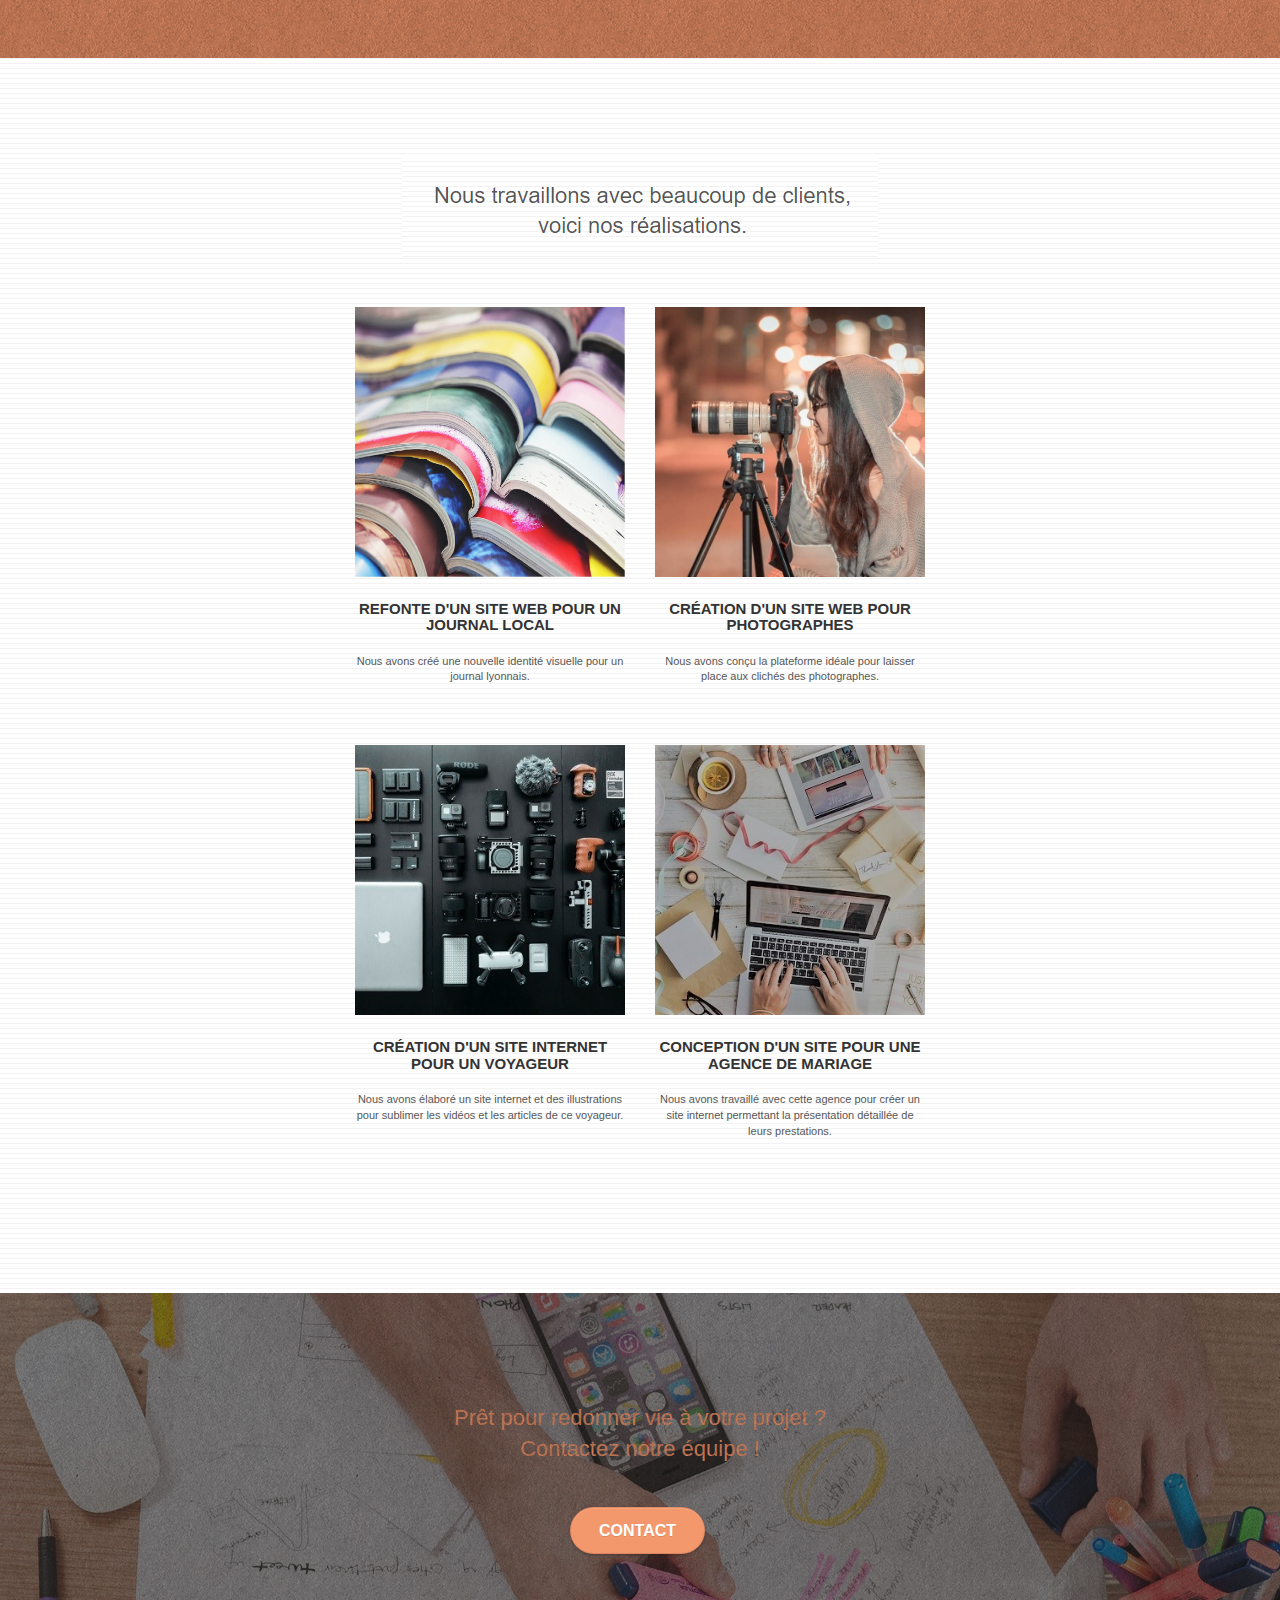
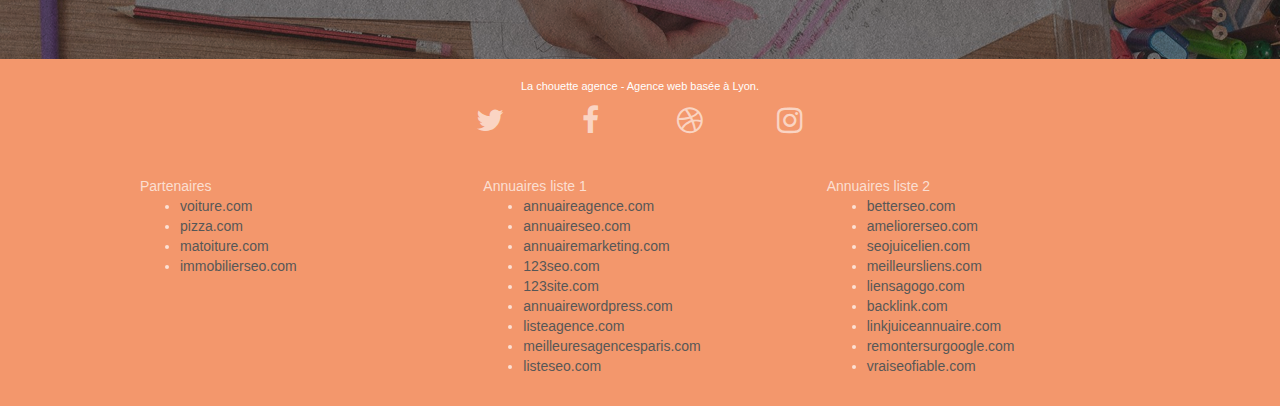
==== commit f975b812: "correction dernier commit" ====
--- a/index.html
+++ b/index.html
@@ -124,10 +124,10 @@
 		<div class="row voffset-lg voffset">
 			<div class="col-xs-12 col-md-8 col-md-offset-2 text-center">
 				<p>
-					"La chouette agence est une excellente agence web ! Les
-					web designers ont réussi à capturer l'essence de notre 
-					entreprise et à l'intégrer à notre site. Cela nous a aidé à 
-					double nos ventes en ligne à Lyon."
+					"La chouette agence est une excellente agence web ! Les <br>
+					web designers ont réussi à capturer l'essence de notre <br>
+					entreprise et à l'intégrer à notre site. Cela nous a aidé à <br>
+					double nos ventes en ligne à Lyon."<br>
 					Maxime Guibard, PDG de A vos fourchettes
 				</p>
 			</div>
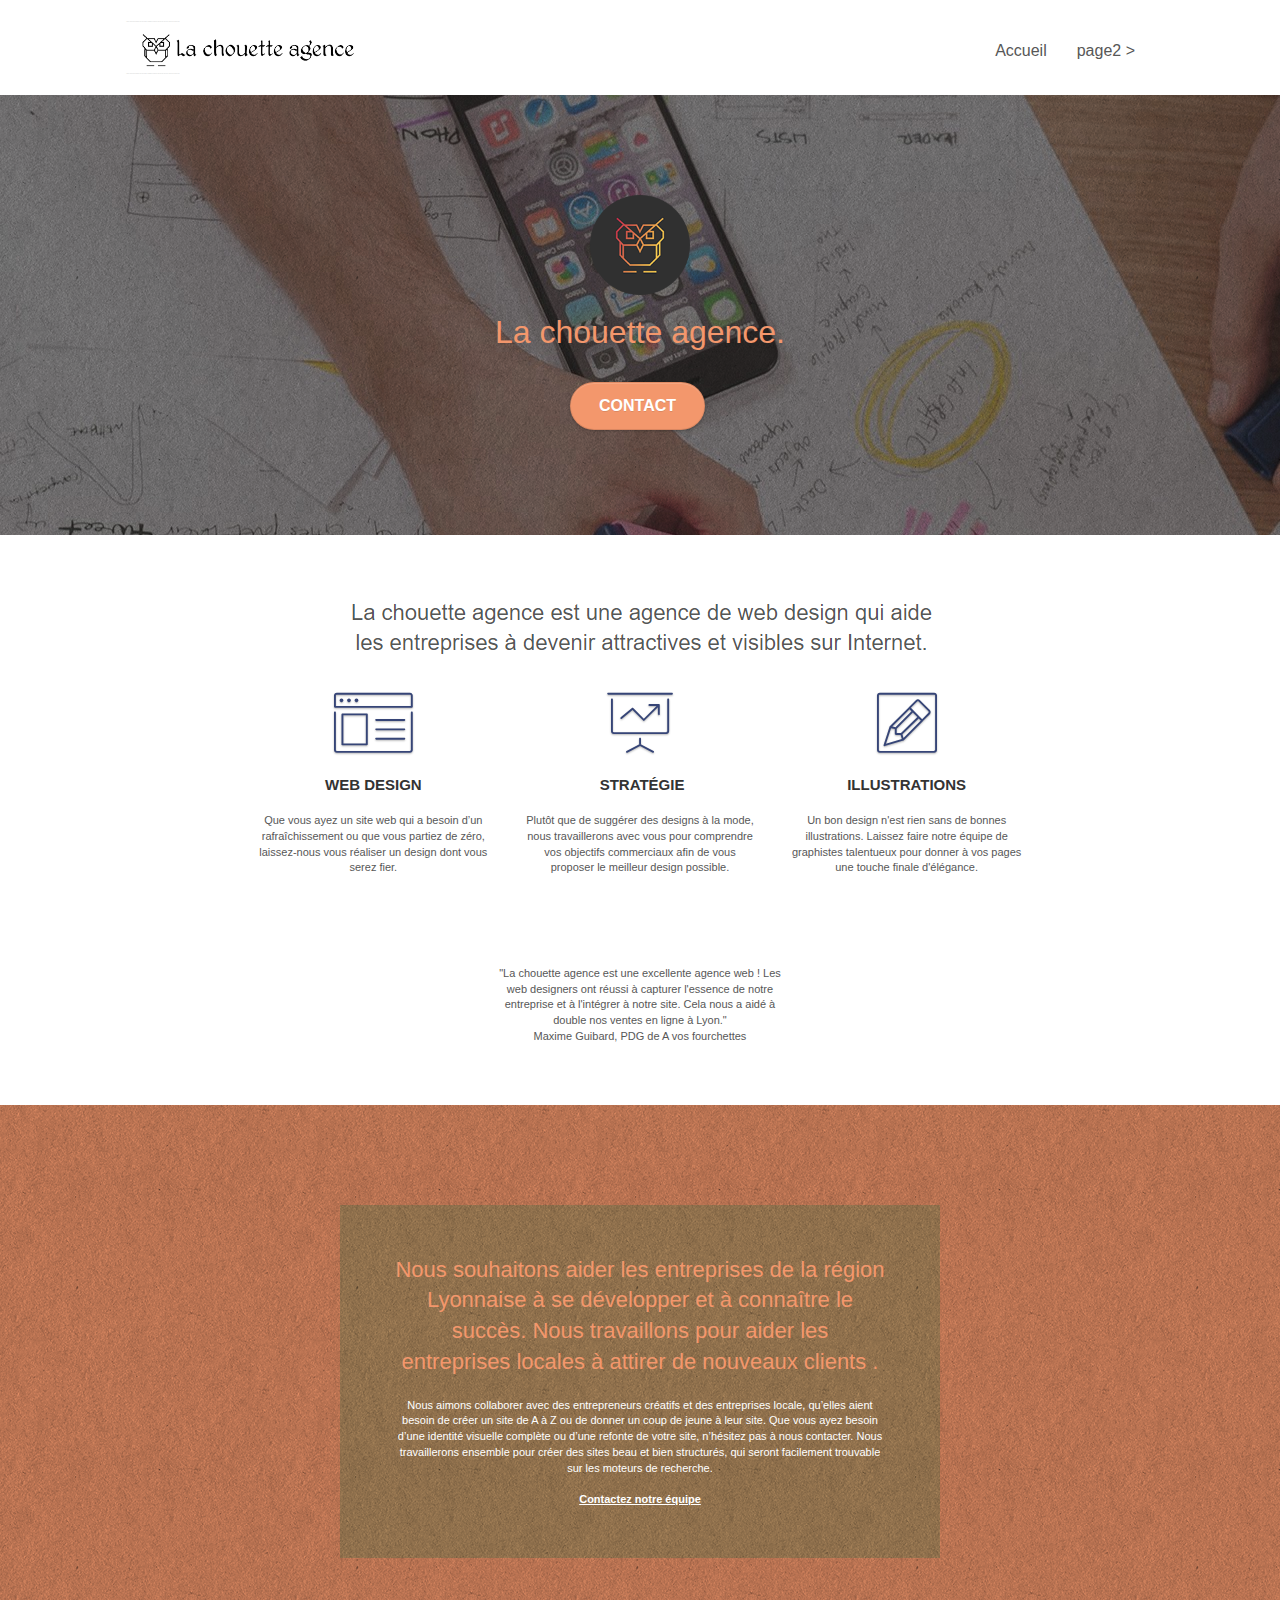
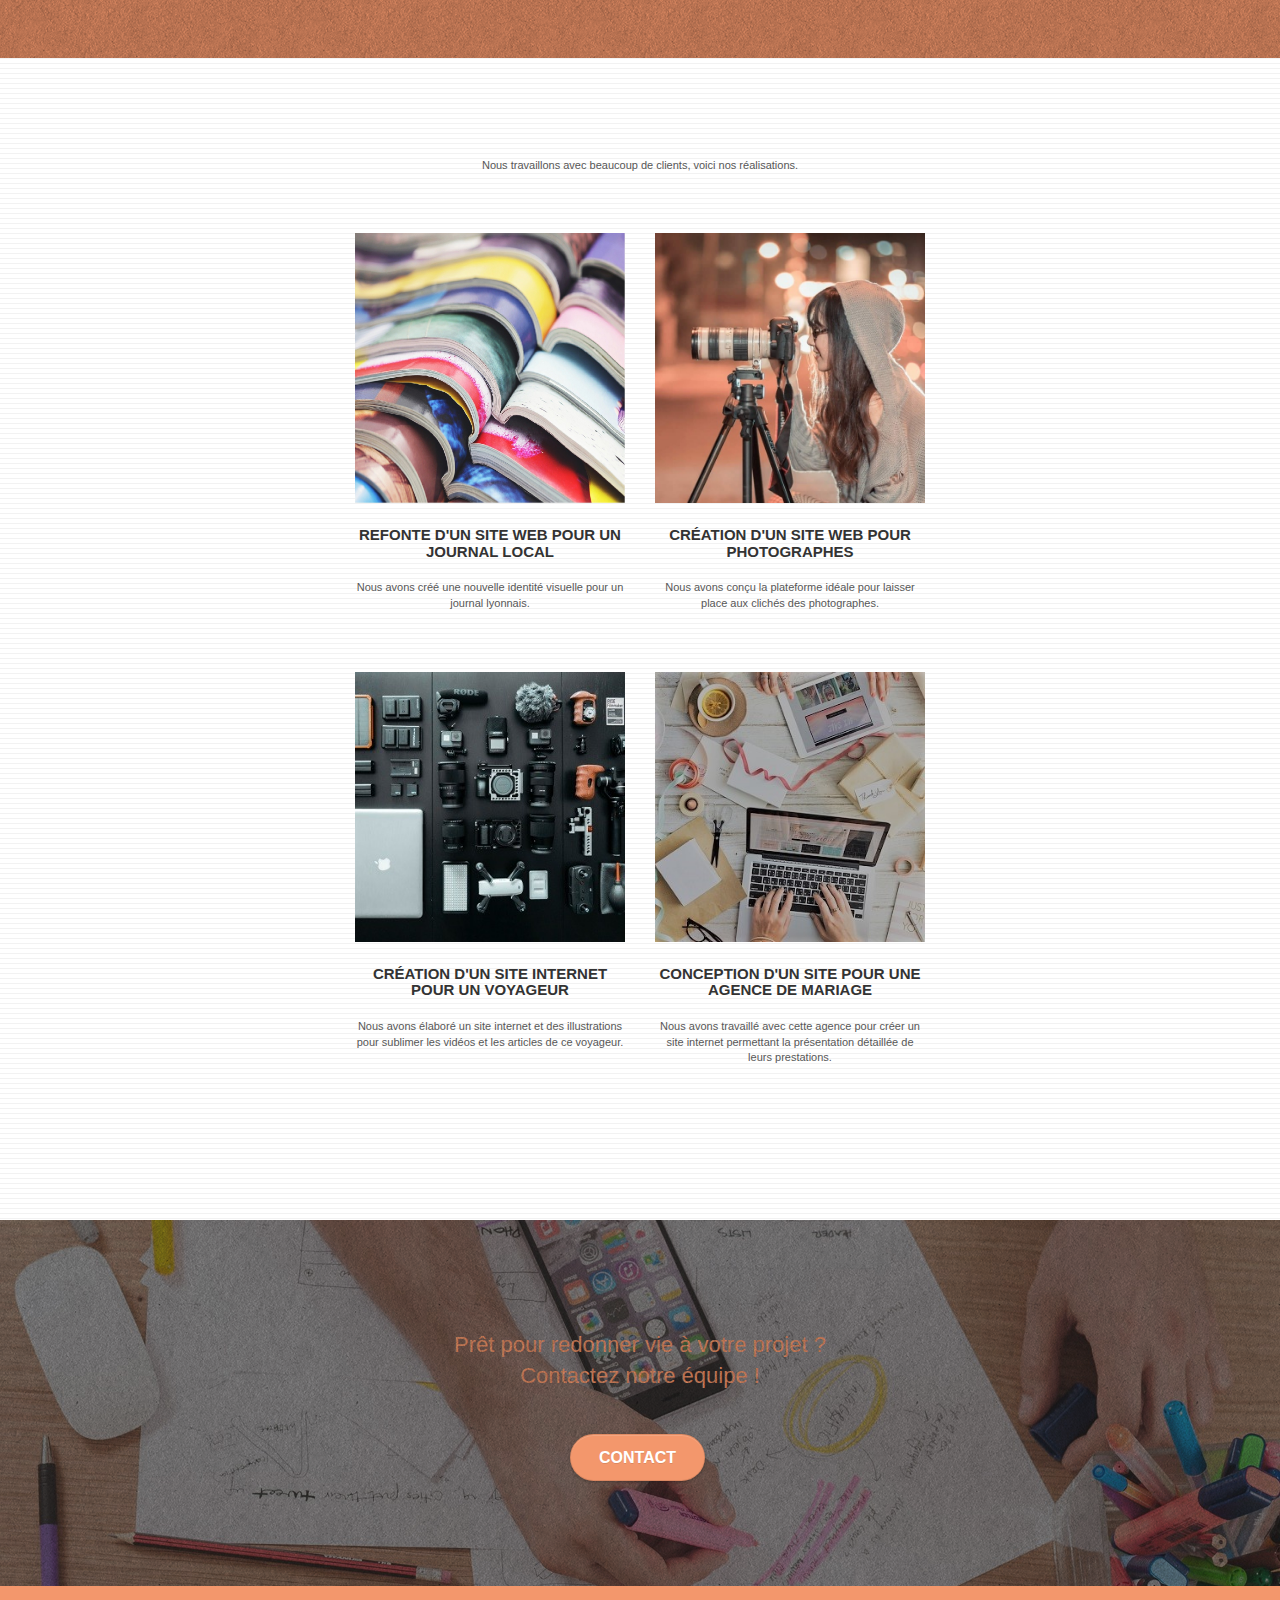
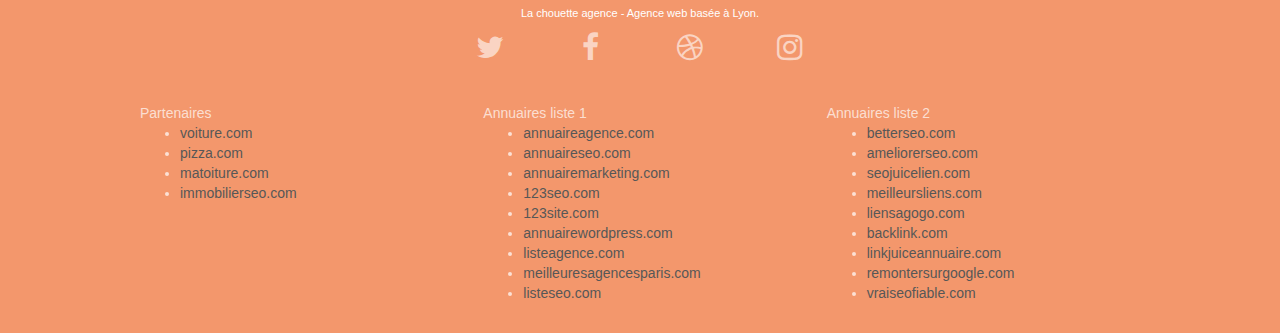
==== commit 792ba1d0: "remplacement 2eme image texte" ====
--- a/index.html
+++ b/index.html
@@ -158,7 +158,9 @@
 	<div class="container bloc-lg">
 		<div class="row">
 			<div class="col-sm-12 text-center">
-				<img alt="agence web, agence web paris, web design paris, stratégie web" src="img/title2.png" />
+				<p>
+					Nous travaillons avec beaucoup de clients, voici nos réalisations.
+				</p>
 			</div>
 		</div>
 		<div class="row tight-width-whitespace portfolio-row">
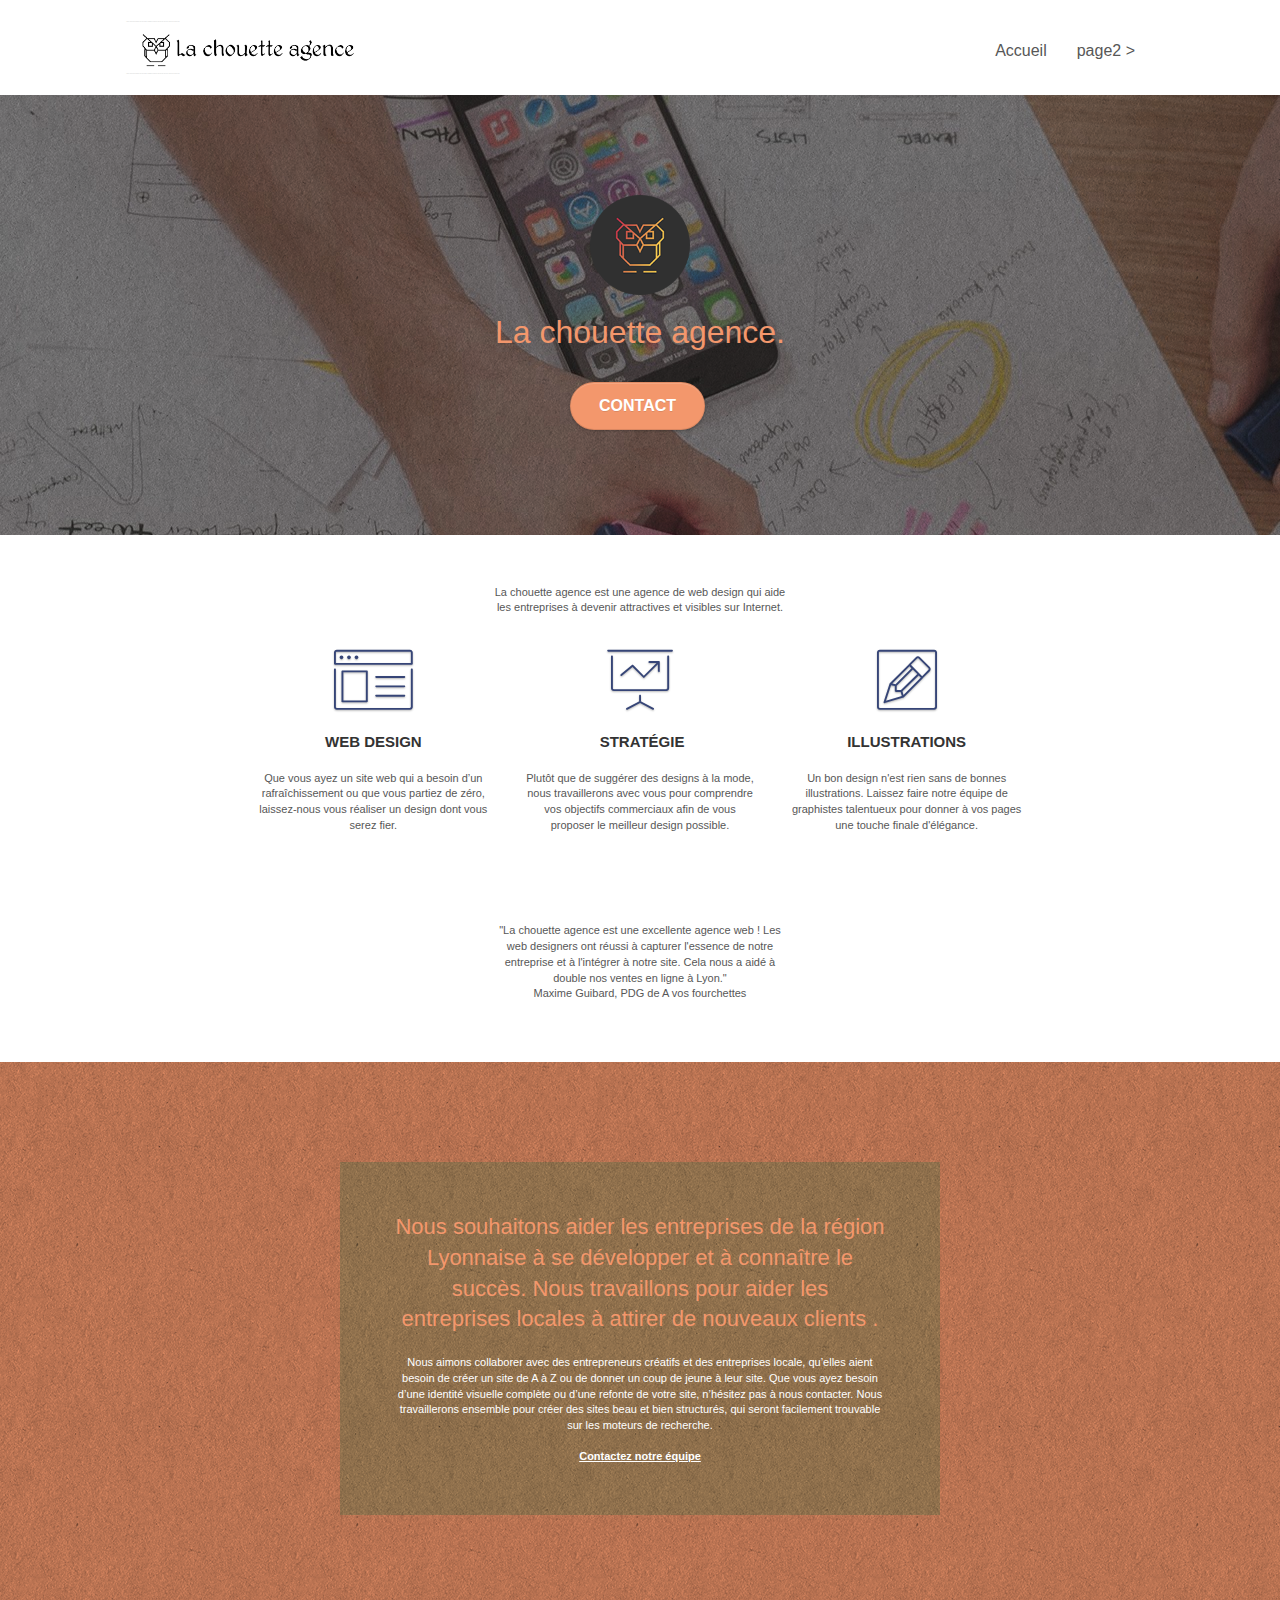
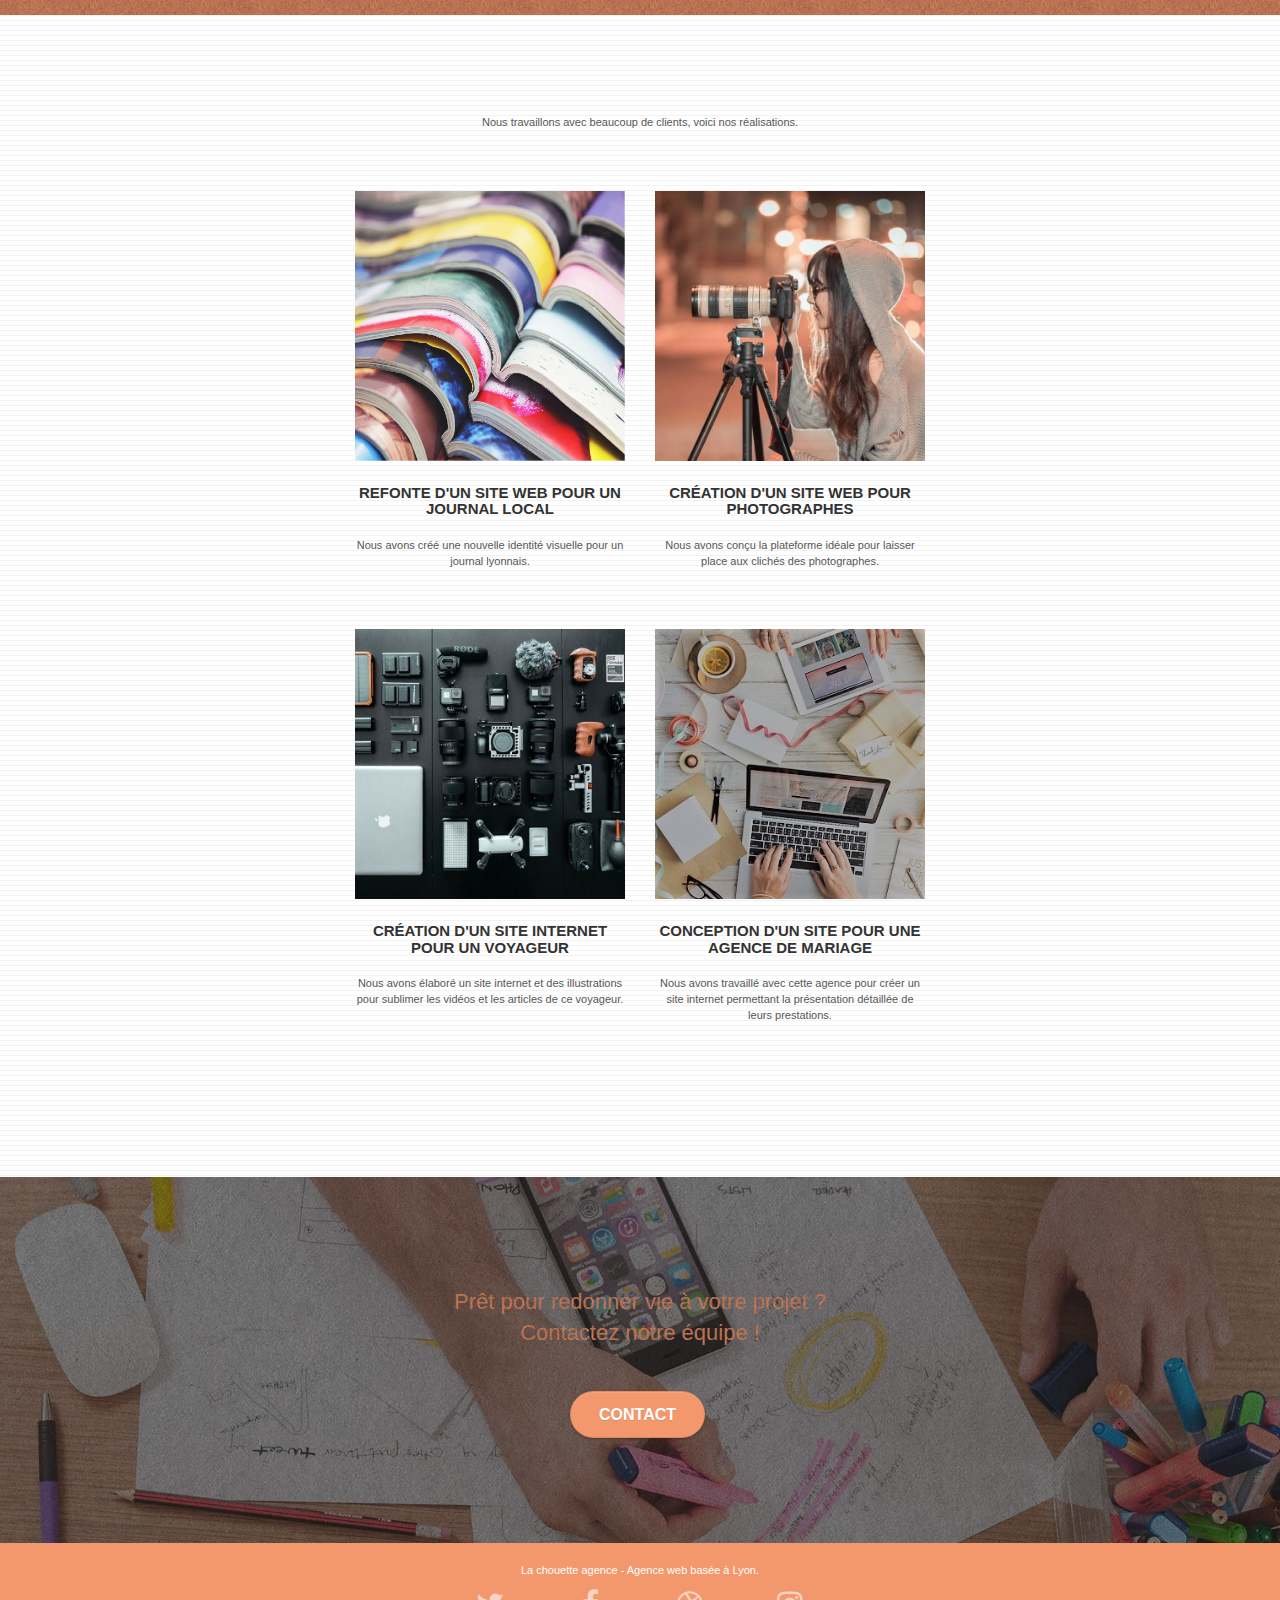
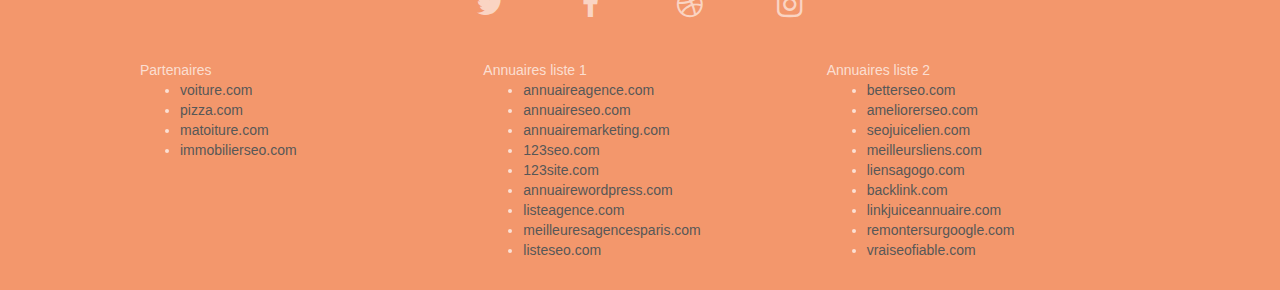
==== commit 91b3ac22: "remplacement 3eme image text" ====
--- a/index.html
+++ b/index.html
@@ -83,7 +83,10 @@
 	<div class="container bloc-md">
 		<div class="row">
 			<div class="col-sm-12 text-center">
-				<img alt="agence web, agence web paris, web design paris, stratégie web" src="img/title.png" />
+				<p>
+					La chouette agence est une agence de web design qui aide <br>
+					les entreprises à devenir attractives et visibles sur Internet.
+				</p>	
 			</div>
 		</div>
 		<div class="row voffset-lg med-width-whitespace">
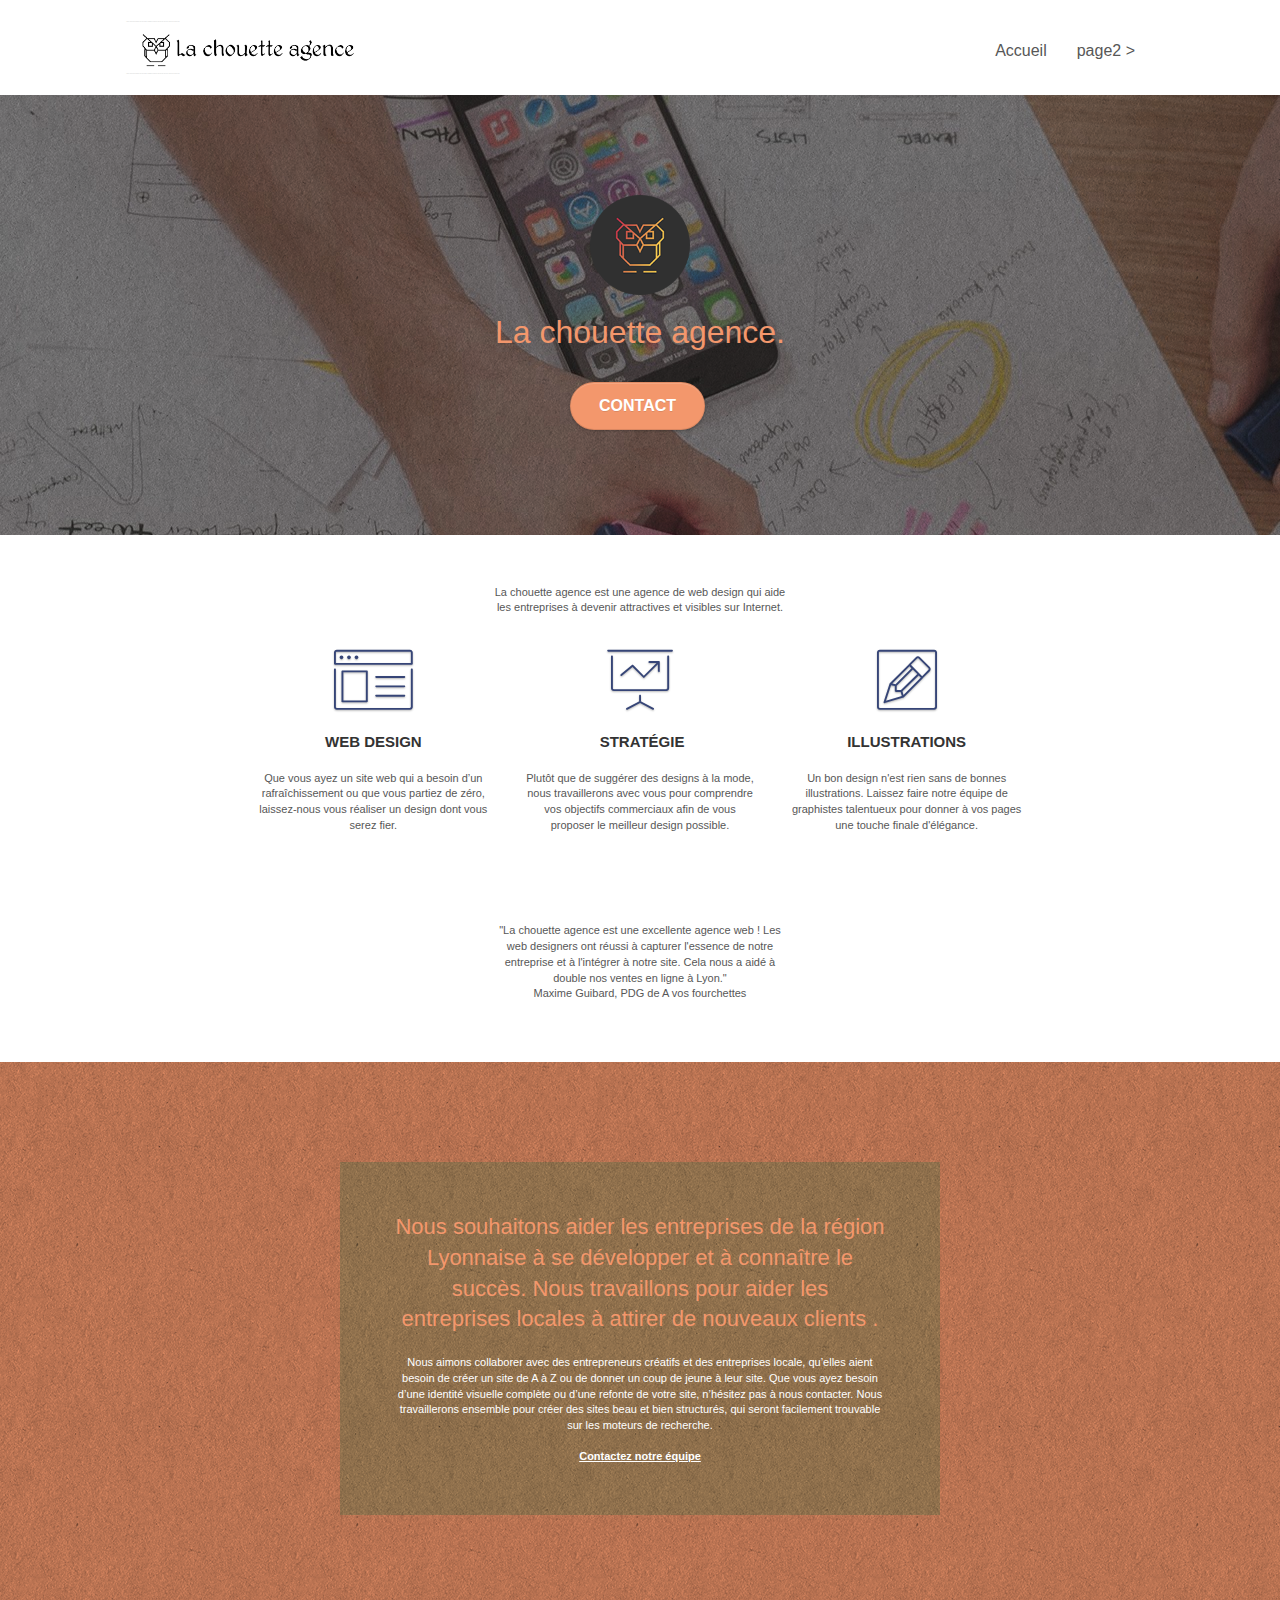
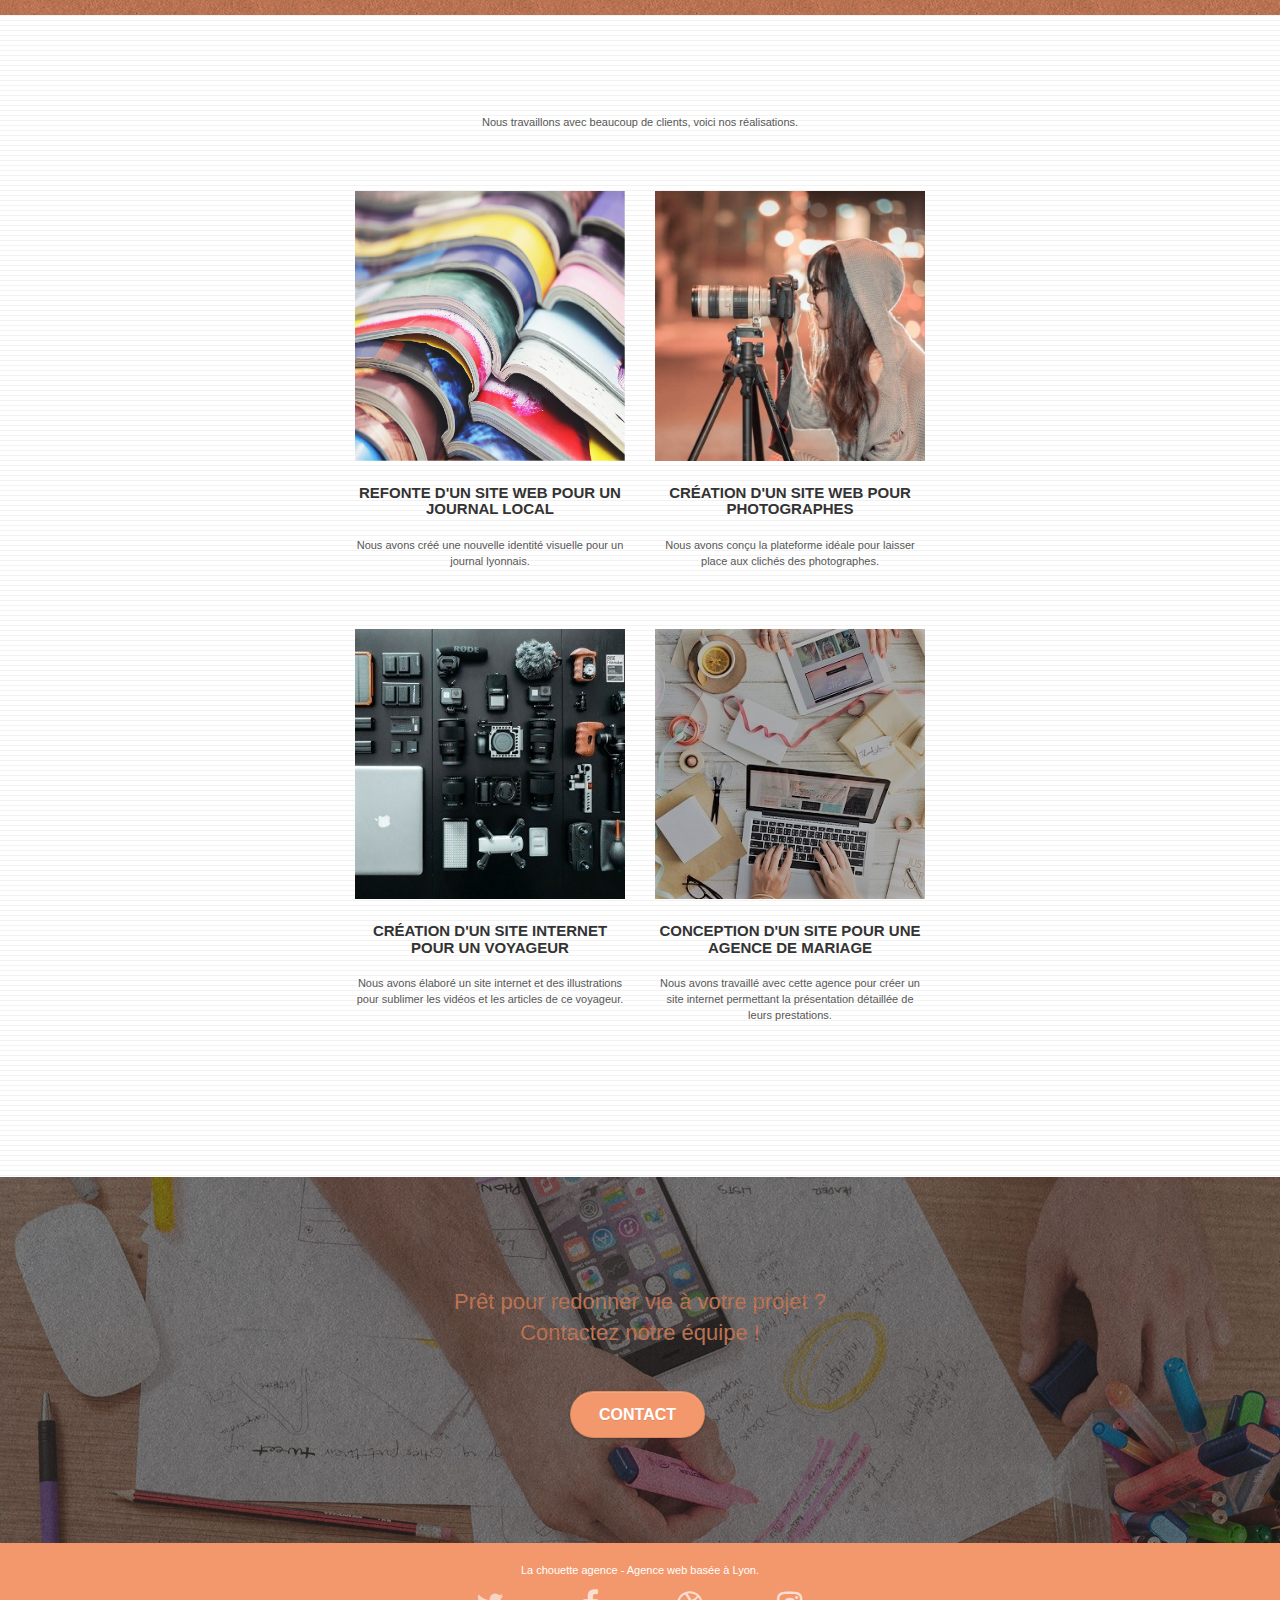
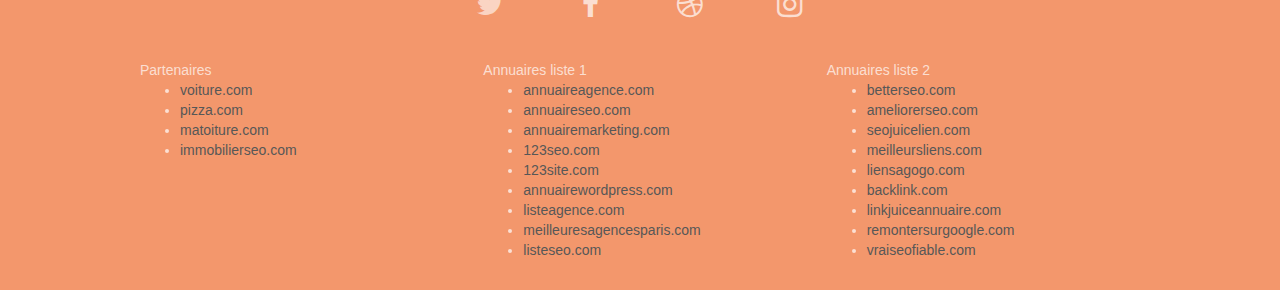
==== commit 8c99d7f9: "Amelioration des liens" ====
--- a/index.html
+++ b/index.html
@@ -236,22 +236,22 @@
 				<div class="row row-no-gutters social">
 					<div class="col-sm-3">
 						<div class="text-center">
-							<a class="social" href="index.html"><span class="fa fa-twitter icon-md"></span></a>
+							<a class="social" href="index.html" aria-label="Retrouvez nous sur Twitter"><span class="fa fa-twitter icon-md"></span></a>
 						</div>
 					</div>
 					<div class="col-sm-3">
 						<div class="text-center">
-							<a class="social" href="index.html"><span class="fa fa-facebook icon-md"></span></a>
+							<a class="social" href="index.html" aria-label="Retrouvez nous sur Facebook"></a><span class="fa fa-facebook icon-md"></span></a>
 						</div>
 					</div>
 					<div class="col-sm-3">
 						<div class="text-center">
-							<a class="social" href="index.html"><span class="fa fa-dribbble icon-md"></span></a>
+							<a class="social" href="index.html" aria-label="Retrouvez nous sur Dribble"></a><span class="fa fa-dribbble icon-md"></span></a>
 						</div>
 					</div>
 					<div class="col-sm-3">
 						<div class="text-center">
-							<a class="social" href="index.html"><span class="fa fa-instagram icon-md"></span></a>
+							<a class="social" href="index.html" aria-label="Retrouvez nous sur Instagram"></a><span class="fa fa-instagram icon-md"></span></a>
 						</div>
 					</div>
 					<div class="keywords" style="color:#F3976C;">Agence web à paris, stratégie web, web design, illustrations, design de site web, site web, web, internet, site internet, site</div>
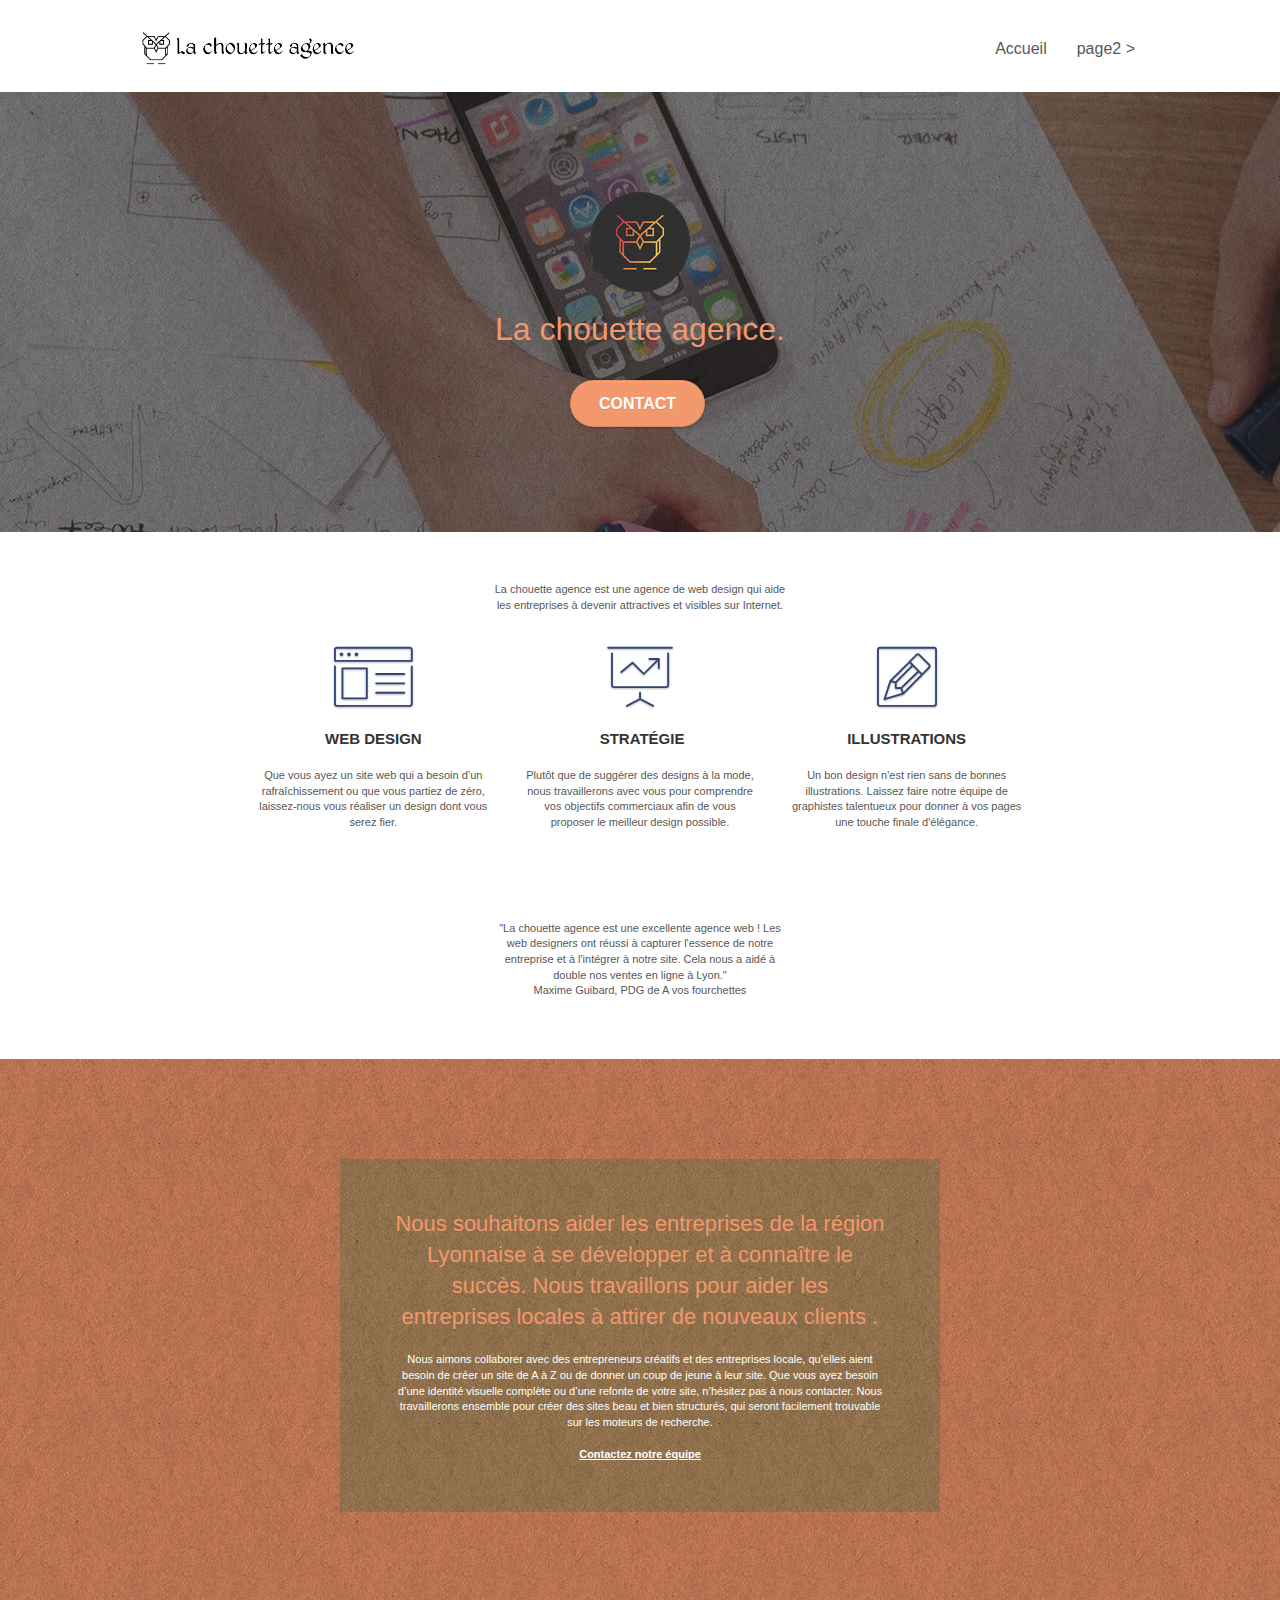
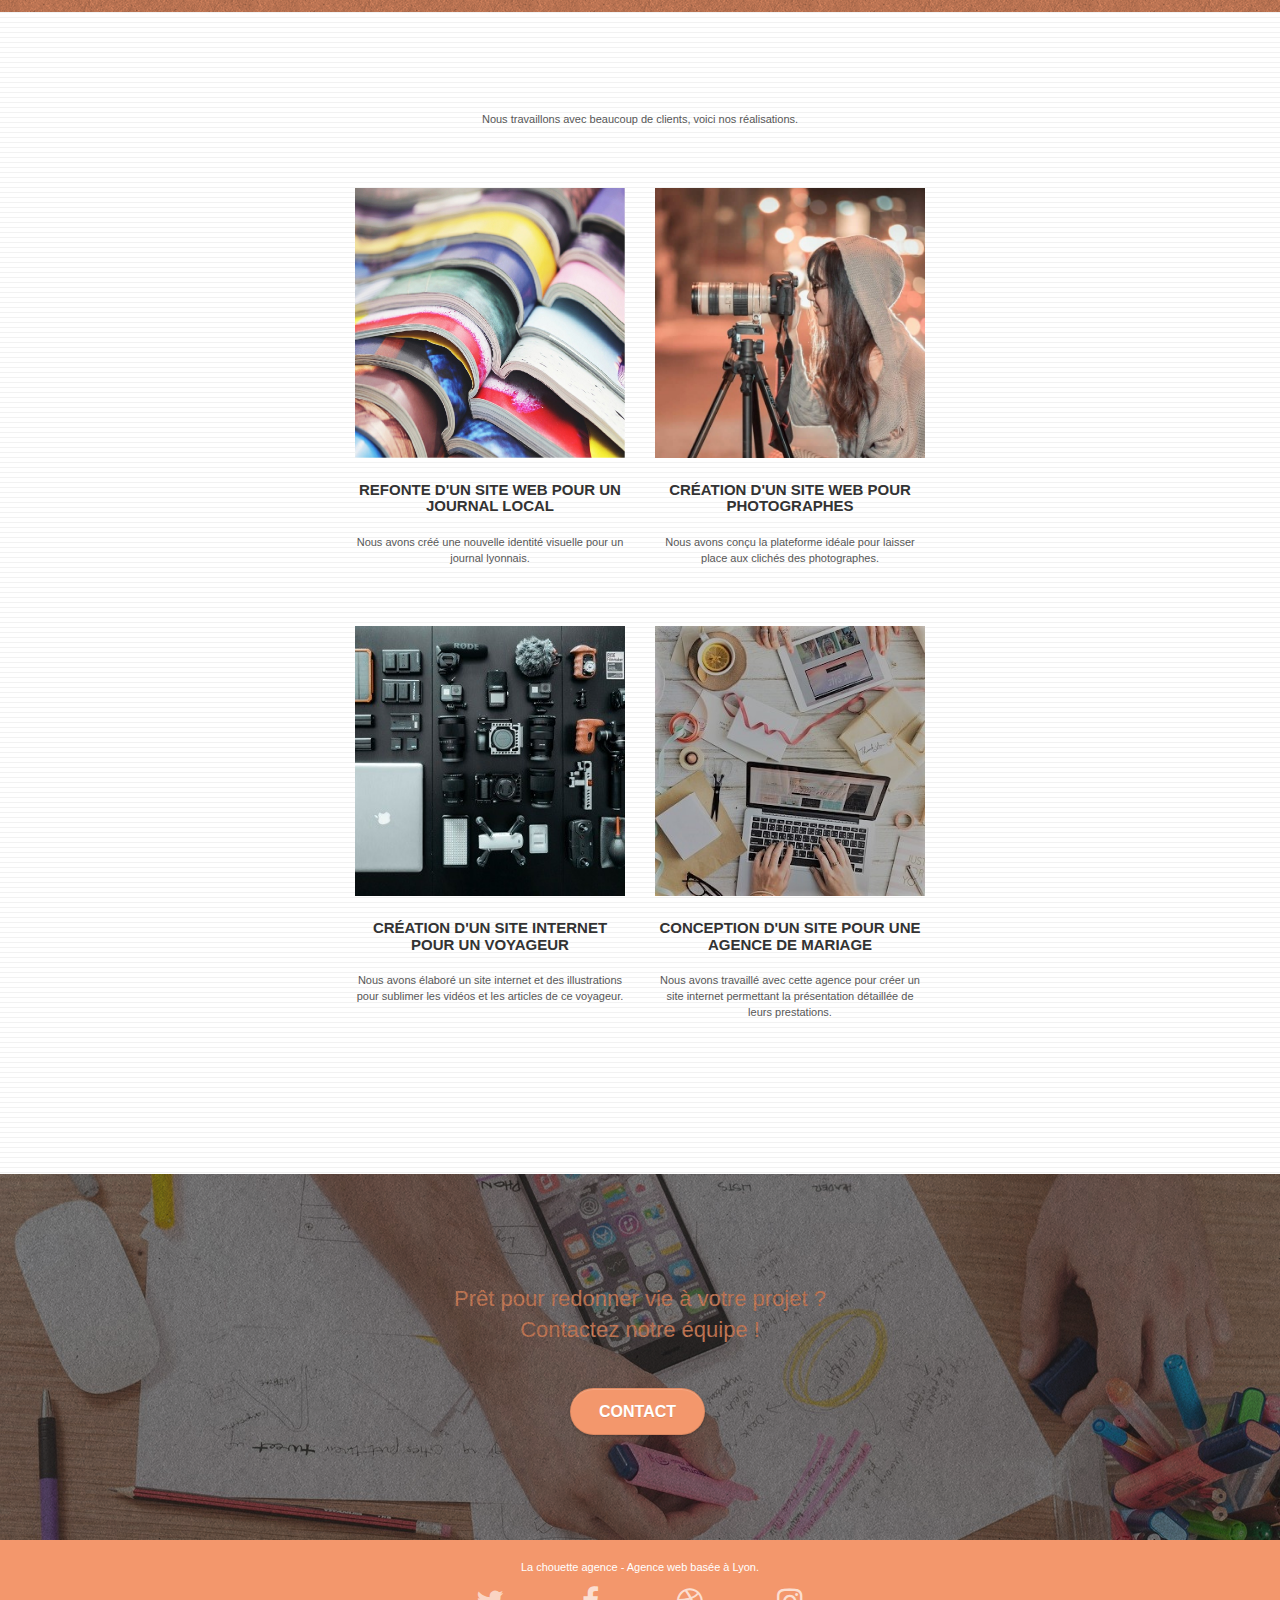
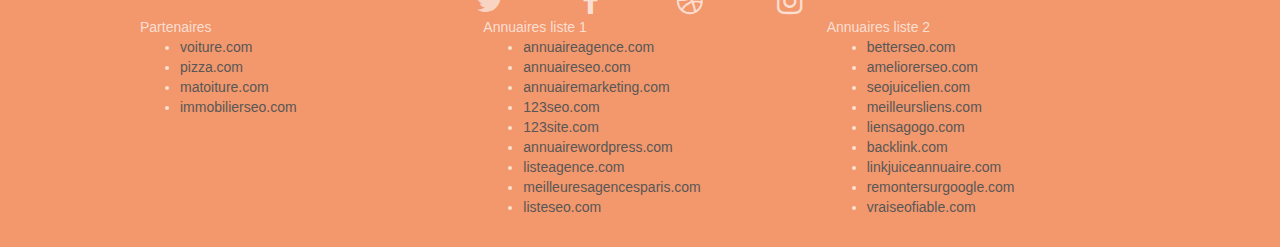
==== commit 84da3d44: "Suppression des textes cachés" ====
--- a/index.html
+++ b/index.html
@@ -36,9 +36,7 @@
 
 		<nav class="navbar row">
 			<div class="navbar-header">
-				<div class="keywords" style="color:#cccccc;font-size:1px;">Agence web à paris, stratégie web, web design, illustrations, design de site web, site web, web, internet, site internet, site</div>
 				<a class="navbar-brand" href="index.html"><img src="img/la-chouette-agence.png" alt="paris web design logo agence web meilleure agence" height="40" /></a>
-				<div class="keywords" style="color:#cccccc;font-size:1px;">Agence web à paris, stratégie web, web design, illustrations, design de site web, site web, web, internet, site internet, site</div>
 				<button id="nav-toggle" type="button" class="ui-navbar-toggle navbar-toggle" data-toggle="collapse" data-target=".navbar-1">
 					<span class="sr-only">Toggle navigation</span><span class="icon-bar"></span><span class="icon-bar"></span><span class="icon-bar"></span>
 				</button>
@@ -254,7 +252,6 @@
 							<a class="social" href="index.html" aria-label="Retrouvez nous sur Instagram"></a><span class="fa fa-instagram icon-md"></span></a>
 						</div>
 					</div>
-					<div class="keywords" style="color:#F3976C;">Agence web à paris, stratégie web, web design, illustrations, design de site web, site web, web, internet, site internet, site</div>
 				</div>
 				<div class="row">
 					<div class="col-sm-4">
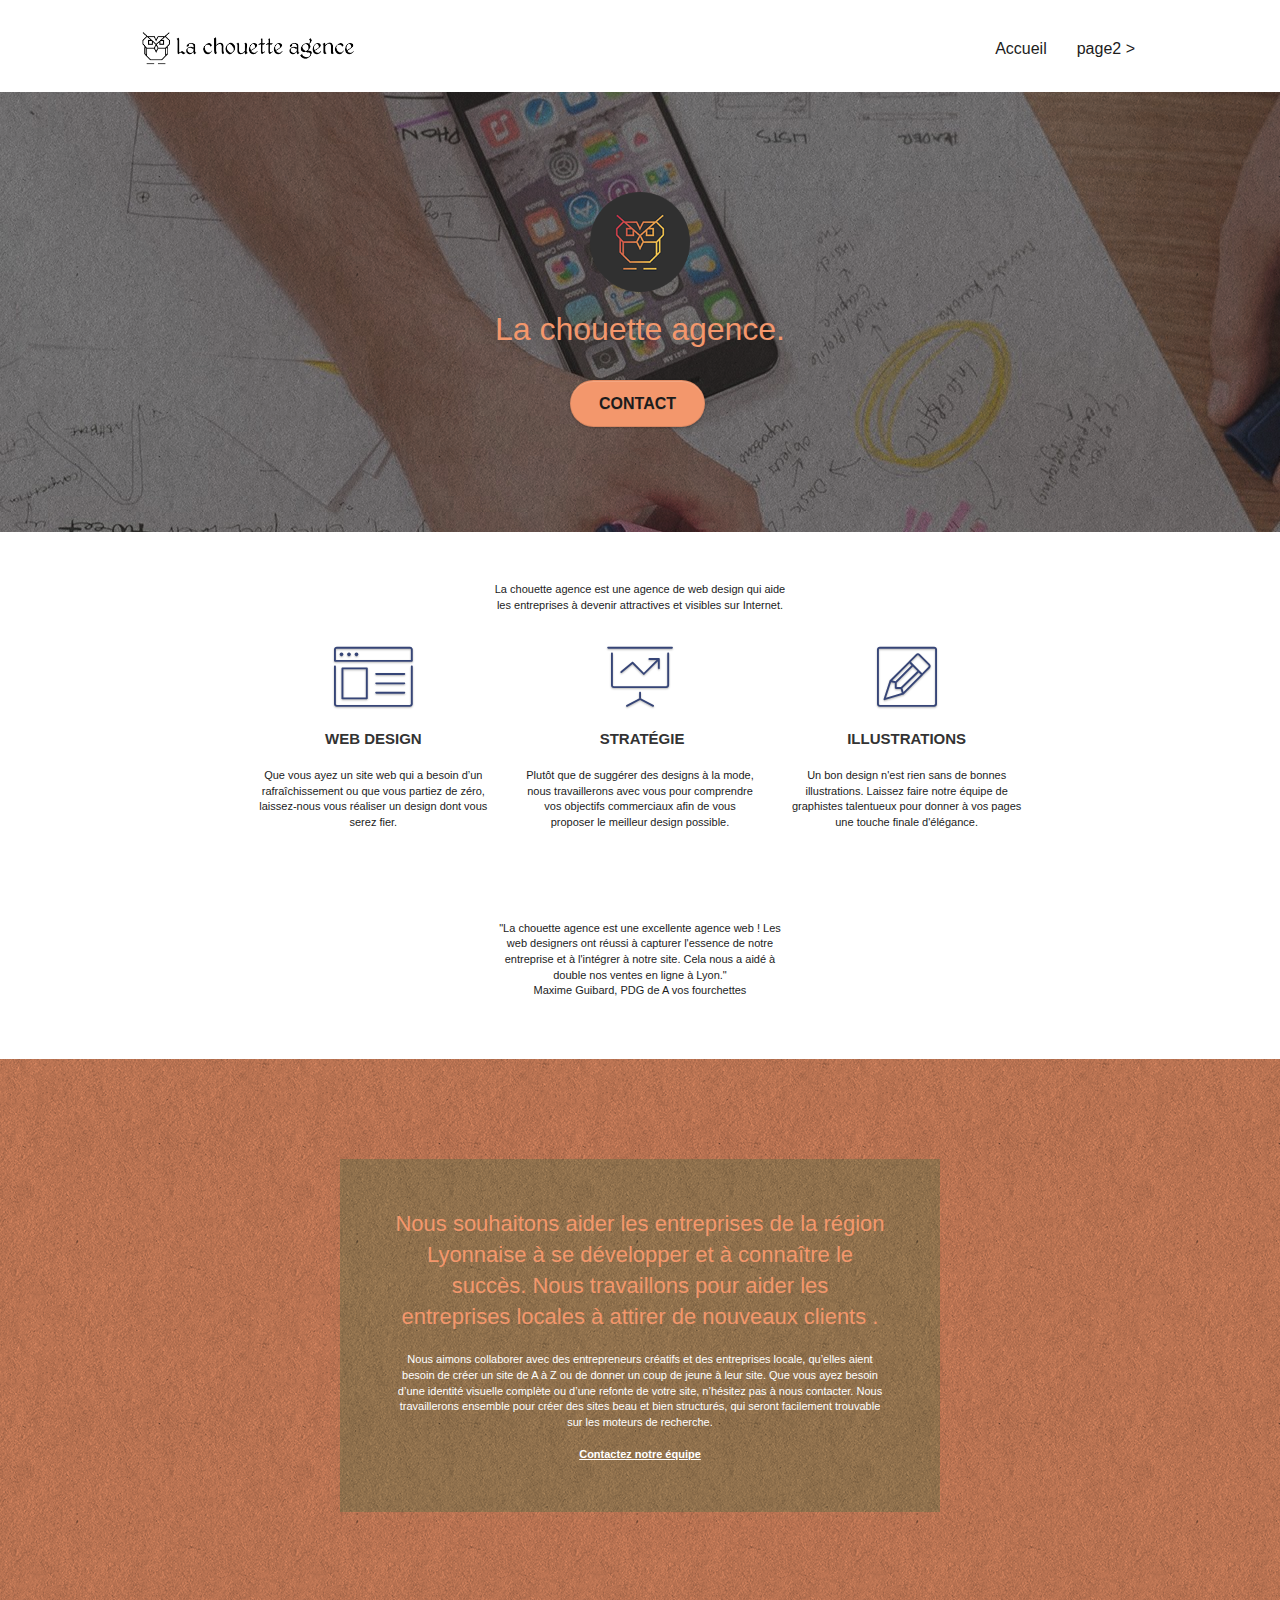
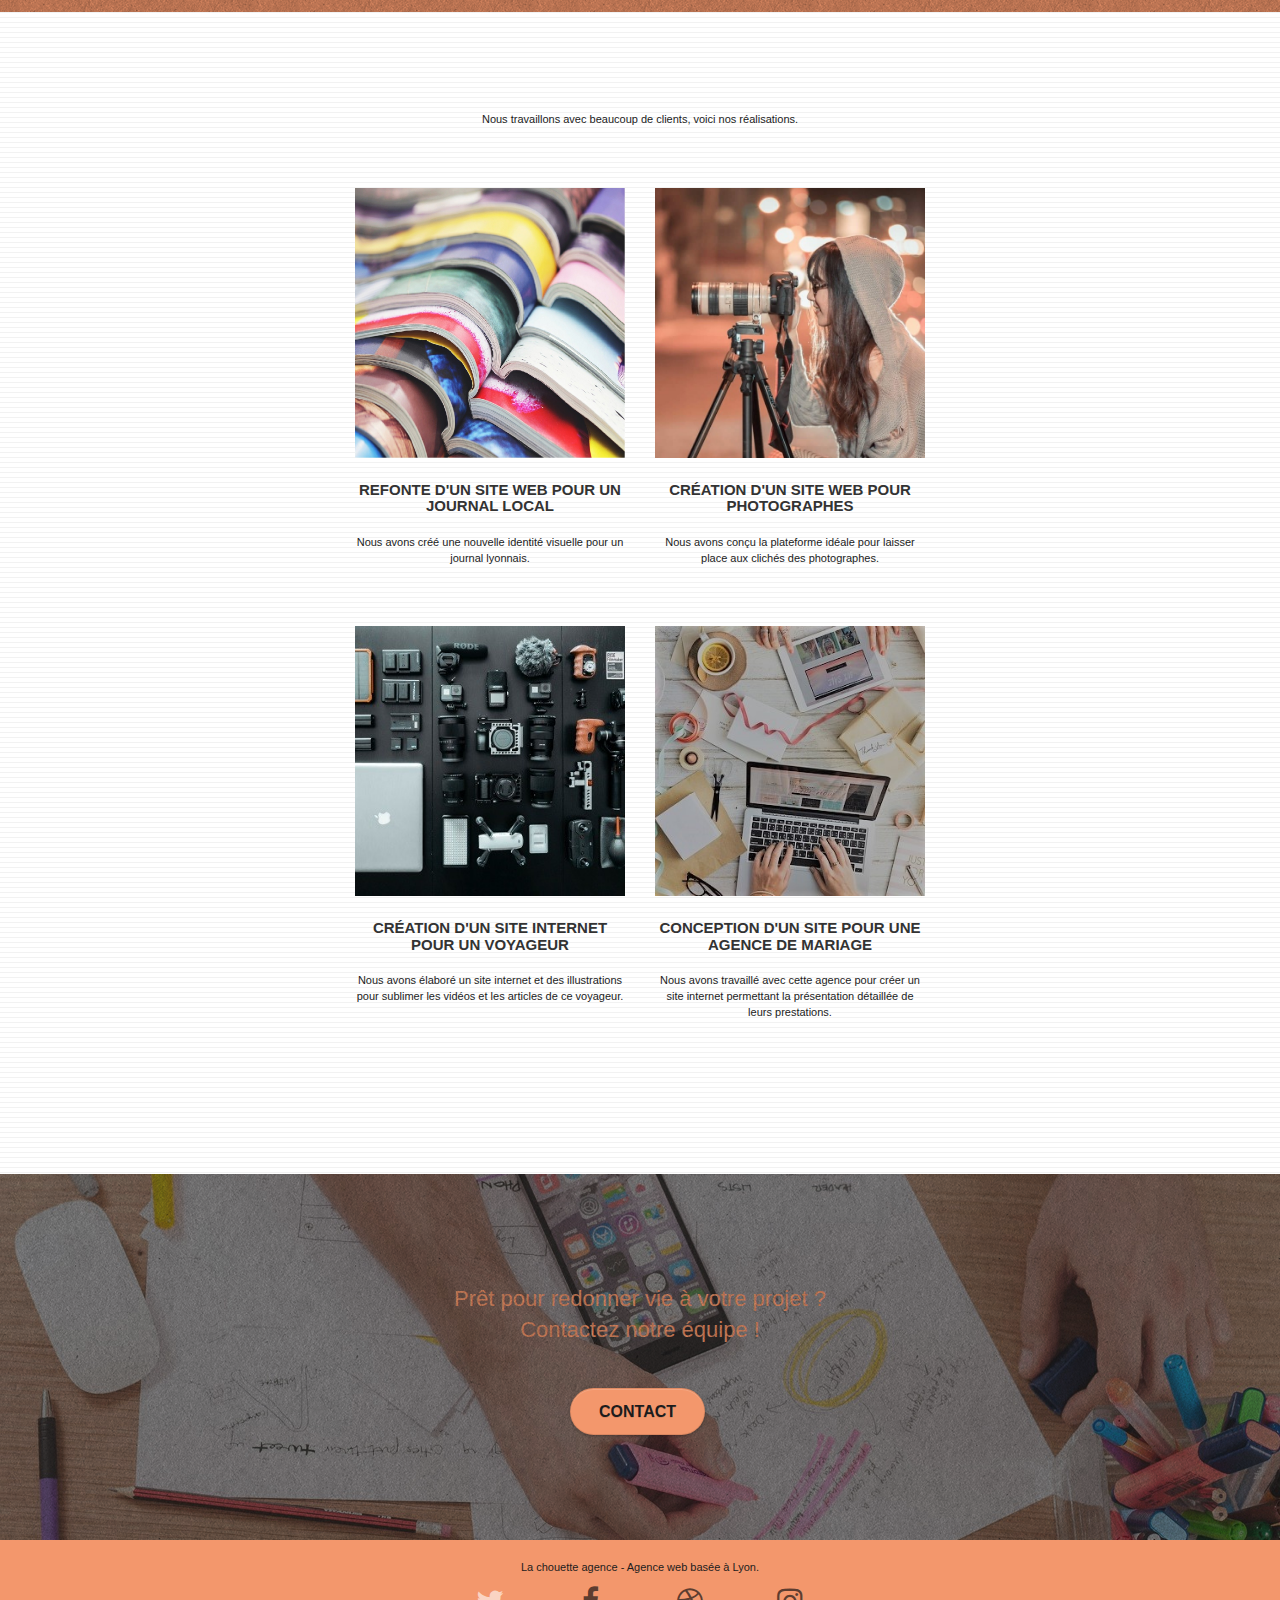
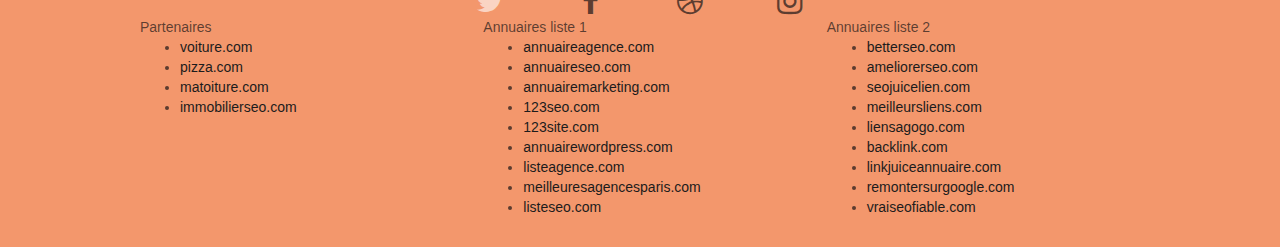
==== commit 532b9f4d: "changement contraste" ====
--- a/index.html
+++ b/index.html
@@ -228,7 +228,7 @@
 	<div class="container bloc-sm">
 		<div class="row">
 			<div class="col-sm-12">
-				<p class="text-center white">
+				<p class="text-center black">
 					La chouette agence - Agence web basée à Lyon.<br>
 				</p>
 				<div class="row row-no-gutters social">
--- a/style.css
+++ b/style.css
@@ -100,7 +100,7 @@
 }
 
 .d-bloc {
-    color: rgba(255, 255, 255, .7);
+    color: rgba(25, 21, 21, 0.7);
 }
 
 .d-bloc button:hover {
@@ -651,7 +651,7 @@
 a {
     font-family: "helvetica";
     font-weight: 400;
-    color: #575757!important;
+    color: #1C1C1C!important;
 }
 
 .container {
@@ -739,6 +739,10 @@
     color: #FFFFFF!important;
 }
 
+.black {
+    color: #1C1C1C!important;
+}
+
 .portfolio-thumb {
     margin-bottom: 24px;
 }
@@ -780,12 +784,12 @@
 
 .btn-atomic-tangerine {
     background: #F3976C;
-    color: #FFFFFF!important;
+    color: #1C1C1C!important;
 }
 
 .btn-atomic-tangerine:hover {
     background: #c27956!important;
-    color: #FFFFFF!important;
+    color: #1C1C1C!important;
 }
 
 .ltc-white {
